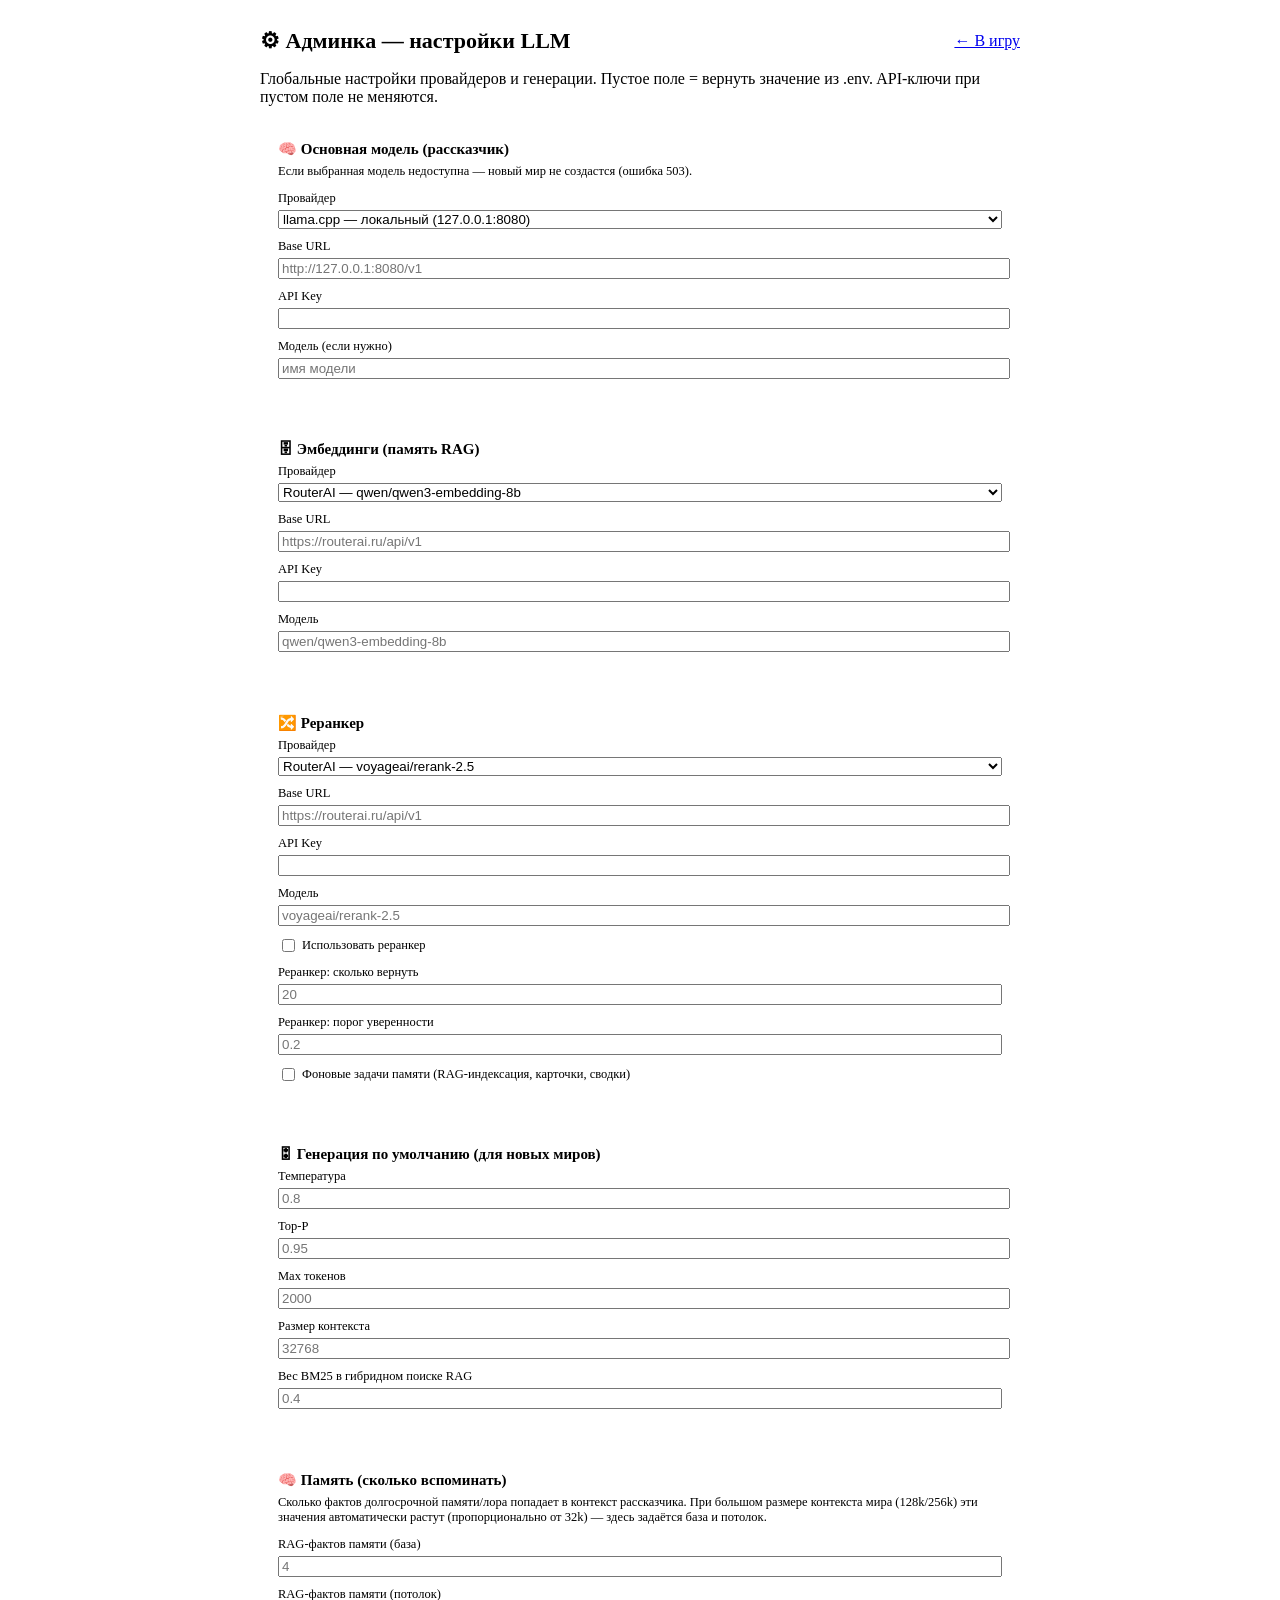
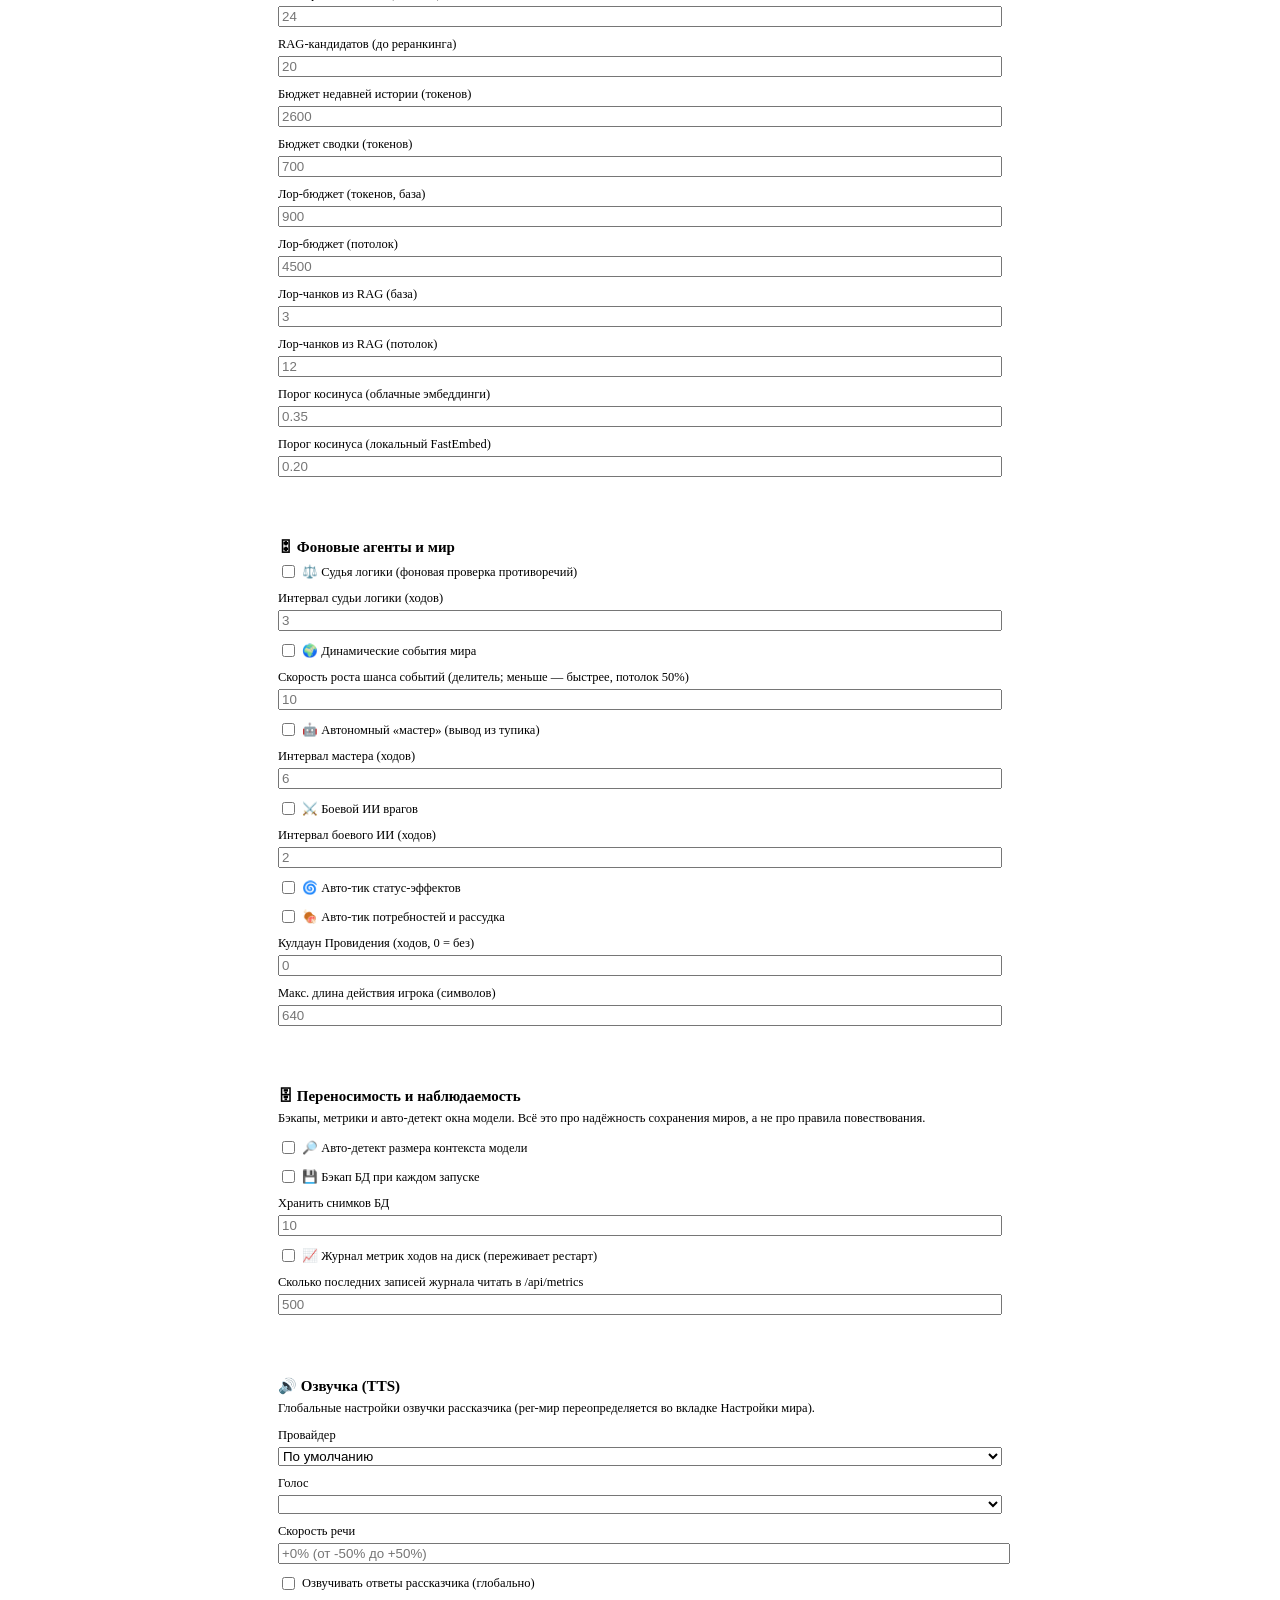
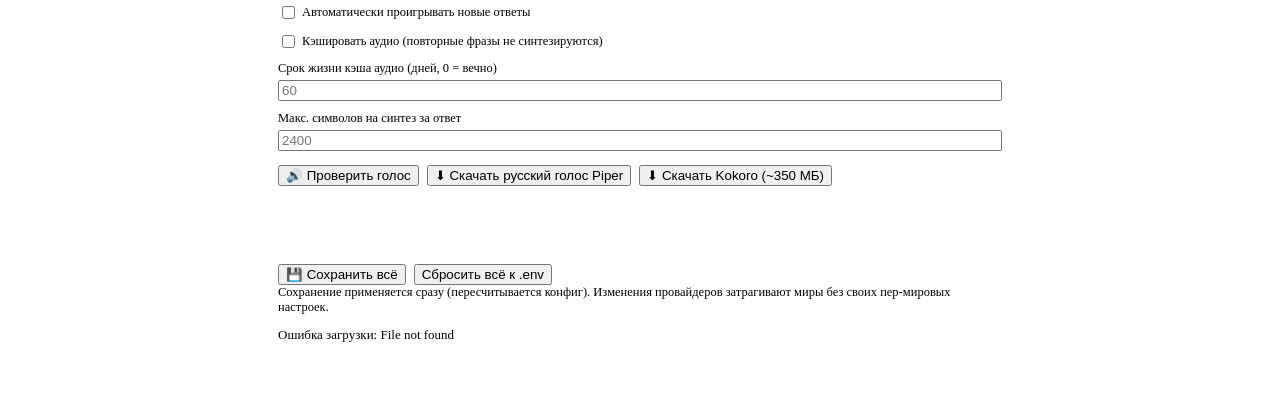
==== frontend/admin.html @ 6133993b "chore: подключить git, закрыть реальные проблемы из анализа (сессия 33) Первый коммит проекта в прив" ====
<!DOCTYPE html>
<html lang="ru">
<head>
<meta charset="UTF-8">
<meta name="viewport" content="width=device-width, initial-scale=1.0">
<title>Админка — Text Game RPG</title>
<link rel="stylesheet" href="/static/style.css">
<style>
  .admin-wrap { max-width: 760px; margin: 0 auto; padding: 20px 24px 40px; }
  .admin-hero { display: flex; justify-content: space-between; align-items: center; margin-bottom: 8px; }
  .admin-hero h1 { font-size: 22px; margin: 0; }
  .admin-panel { background: var(--bg2); border: 1px solid var(--line); border-radius: 14px; padding: 18px; margin-top: 16px; }
  .admin-panel h2 { margin: 0 0 6px; font-size: 15px; }
  .admin-panel > p { margin: 0 0 12px; font-size: 12.5px; }
  .admin-panel label { display: flex; flex-direction: column; gap: 4px; font-size: 12.5px; color: var(--muted); margin-bottom: 10px; }
  .admin-panel label.check { flex-direction: row; align-items: center; color: var(--text); }
  .admin-panel input[type="text"], .admin-panel input[type="password"], .admin-panel select { width: 100%; }
  .badge { font-size: 11px; color: var(--accent2); border: 1px solid currentColor; border-radius: 5px; padding: 1px 6px; margin-left: 6px; }
  .note { color: var(--muted); font-size: 12px; margin: 8px 0 0; }
  .btn-bar { display: flex; gap: 8px; margin-top: 14px; flex-wrap: wrap; }
  #save-state { min-height: 18px; font-size: 13px; margin-top: 6px; }
</style>
</head>
<body>
<div class="admin-wrap">
  <div class="admin-hero">
    <h1>⚙ Админка — настройки LLM</h1>
    <a href="/" class="btn small">← В игру</a>
  </div>
  <p class="muted">Глобальные настройки провайдеров и генерации. Пустое поле = вернуть значение из .env.
     API-ключи при пустом поле не меняются.</p>

  <div class="admin-panel">
    <h2>🧠 Основная модель (рассказчик)</h2>
    <p class="muted">Если выбранная модель недоступна — новый мир не создастся (ошибка 503).</p>
    <label>Провайдер
      <select id="a-main-provider">
        <option value="llamacpp">llama.cpp — локальный (127.0.0.1:8080)</option>
        <option value="ollama">Ollama — локальный</option>
        <option value="openai_compat">OpenAI-совместимый API (RouterAI и др.)</option>
      </select>
    </label>
    <label>Base URL <input type="text" id="a-main-base-url" placeholder="http://127.0.0.1:8080/v1"></label>
    <label>API Key <input type="password" id="a-main-api-key" placeholder=""></label>
    <label>Модель (если нужно) <input type="text" id="a-main-model" placeholder="имя модели"></label>
  </div>

  <div class="admin-panel">
    <h2>🗄 Эмбеддинги (память RAG)</h2>
    <label>Провайдер
      <select id="a-embedding-provider">
        <option value="routerai">RouterAI — qwen/qwen3-embedding-8b</option>
        <option value="openai_compat">OpenAI-совместимый API</option>
        <option value="local">Локальный FastEmbed — оффлайн (ru+en, 384-dim)</option>
        <option value="none">Выключено</option>
      </select>
    </label>
    <label>Base URL <input type="text" id="a-embedding-base-url" placeholder="https://routerai.ru/api/v1"></label>
    <label>API Key <input type="password" id="a-embedding-api-key" placeholder=""></label>
    <label>Модель <input type="text" id="a-embedding-model" placeholder="qwen/qwen3-embedding-8b"></label>
  </div>

  <div class="admin-panel">
    <h2>🔀 Реранкер</h2>
    <label>Провайдер
      <select id="a-rerank-provider">
        <option value="routerai">RouterAI — voyageai/rerank-2.5</option>
        <option value="openai_compat">OpenAI-совместимый /rerank</option>
        <option value="none">Выключено</option>
      </select>
    </label>
    <label>Base URL <input type="text" id="a-rerank-base-url" placeholder="https://routerai.ru/api/v1"></label>
    <label>API Key <input type="password" id="a-rerank-api-key" placeholder=""></label>
    <label>Модель <input type="text" id="a-rerank-model" placeholder="voyageai/rerank-2.5"></label>
    <label class="check"><input type="checkbox" id="a-rerank-enabled"> Использовать реранкер</label>
    <label title="Сколько кандидатов возвращает реранкер (top_n).">
      Реранкер: сколько вернуть <input type="number" min="1" max="50" id="a-rerank-top-n" placeholder="20">
    </label>
    <label title="Порог уверенности реранкера (ниже = строже).">
      Реранкер: порог уверенности <input type="number" min="0" max="1" step="0.01" id="a-rerank-threshold" placeholder="0.2">
    </label>
    <label class="check"><input type="checkbox" id="a-bgtasks-enabled"> Фоновые задачи памяти (RAG-индексация, карточки, сводки)</label>
  </div>

  <div class="admin-panel">
    <h2>🎛 Генерация по умолчанию (для новых миров)</h2>
    <label>Температура <input type="text" id="a-default-temp" placeholder="0.8"></label>
    <label>Top-P <input type="text" id="a-default-top-p" placeholder="0.95"></label>
    <label>Max токенов <input type="text" id="a-max-tokens" placeholder="2000"></label>
    <label>Размер контекста <input type="text" id="a-context-tokens" placeholder="32768"></label>
    <label title="Вес BM25 в гибридном поиске памяти (0 = только косинус Chroma, 1 = только BM25).">
      Вес BM25 в гибридном поиске RAG <input type="number" min="0" max="1" step="0.05" id="a-hybrid-weight" placeholder="0.4">
    </label>
  </div>

  <div class="admin-panel">
    <h2>🧠 Память (сколько вспоминать)</h2>
    <p class="muted">Сколько фактов долгосрочной памяти/лора попадает в контекст рассказчика. При большом
      размере контекста мира (128k/256k) эти значения автоматически растут (пропорционально от 32k) —
      здесь задаётся база и потолок.</p>
    <label title="Сколько RAG-фактов памяти вспоминать за ход (при контексте 32k). При 256k автоматически до потолка.">
      RAG-фактов памяти (база) <input type="number" min="1" max="64" id="a-rag-k" placeholder="4">
    </label>
    <label title="Потолок RAG-фактов при максимальном контексте мира.">
      RAG-фактов памяти (потолок) <input type="number" min="1" max="64" id="a-rag-k-max" placeholder="24">
    </label>
    <label title="Сколько кандидатов из Chroma берём до реранкинга.">
      RAG-кандидатов (до реранкинга) <input type="number" min="4" max="200" id="a-rag-candidates" placeholder="20">
    </label>
    <label title="Запасной бюджет недавней истории (когда у мира не задан свой контекст).">
      Бюджет недавней истории (токенов) <input type="number" min="400" max="100000" id="a-recent-budget" placeholder="2600">
    </label>
    <label title="Максимальный размер сводки старой истории (токенов).">
      Бюджет сводки (токенов) <input type="number" min="200" max="10000" id="a-summary-budget" placeholder="700">
    </label>
    <label title="Сколько токенов лора попадает в промпт (при контексте 32k).">
      Лор-бюджет (токенов, база) <input type="number" min="200" max="20000" id="a-lore-budget" placeholder="900">
    </label>
    <label title="Потолок лор-бюджета при максимальном контексте.">
      Лор-бюджет (потолок) <input type="number" min="200" max="40000" id="a-lore-budget-max" placeholder="4500">
    </label>
    <label title="Сколько чанков лора из RAG-поиска (при контексте 32k).">
      Лор-чанков из RAG (база) <input type="number" min="1" max="30" id="a-lore-k" placeholder="3">
    </label>
    <label title="Потолок лор-чанков при максимальном контексте.">
      Лор-чанков из RAG (потолок) <input type="number" min="1" max="40" id="a-lore-k-max" placeholder="12">
    </label>
    <label title="Порог косинусной близости для облачных эмбеддингов (выше = строже отбор).">
      Порог косинуса (облачные эмбеддинги) <input type="number" min="0" max="1" step="0.01" id="a-cosine" placeholder="0.35">
    </label>
    <label title="Порог косинуса для локального FastEmbed (ниже, т.к. близости разрежённые).">
      Порог косинуса (локальный FastEmbed) <input type="number" min="0" max="1" step="0.01" id="a-cosine-local" placeholder="0.20">
    </label>
  </div>

  <div class="admin-panel">
    <h2>🎛 Фоновые агенты и мир</h2>
    <label class="check"><input type="checkbox" id="a-judge-enabled"> ⚖️ Судья логики (фоновая проверка противоречий)</label>
    <label>Интервал судьи логики (ходов) <input type="number" min="1" max="100" id="a-judge-interval" placeholder="3"></label>
    <label class="check"><input type="checkbox" id="a-events-enabled"> 🌍 Динамические события мира</label>
    <label title="Делитель в формуле шанса события: p = (ходов с прошлого события) / N, потолок 50%. Меньше N = шанс растёт быстрее; событие никогда не гарантировано (не «раз в N ходов»).">
      Скорость роста шанса событий (делитель; меньше — быстрее, потолок 50%) <input type="number" min="1" max="100" id="a-event-every" placeholder="10">
    </label>
    <label class="check"><input type="checkbox" id="a-master-enabled"> 🤖 Автономный «мастер» (вывод из тупика)</label>
    <label>Интервал мастера (ходов) <input type="number" min="1" max="100" id="a-master-interval" placeholder="6"></label>
    <label class="check"><input type="checkbox" id="a-enemy-ai-enabled"> ⚔️ Боевой ИИ врагов</label>
    <label>Интервал боевого ИИ (ходов) <input type="number" min="1" max="100" id="a-enemy-ai-interval" placeholder="2"></label>
    <label class="check"><input type="checkbox" id="a-tick-enabled"> 🌀 Авто-тик статус-эффектов</label>
    <label class="check"><input type="checkbox" id="a-tick-needs-enabled"> 🍖 Авто-тик потребностей и рассудка</label>
    <label>Кулдаун Провидения (ходов, 0 = без) <input type="number" min="0" max="100" id="a-divine-cd" placeholder="0"></label>
    <label>Макс. длина действия игрока (символов) <input type="number" min="50" max="10000" id="a-max-action" placeholder="640"></label>
  </div>

  <div class="admin-panel">
    <h2>🗄 Переносимость и наблюдаемость</h2>
    <p class="muted">Бэкапы, метрики и авто-детект окна модели. Всё это про надёжность сохранения
      миров, а не про правила повествования.</p>
    <label class="check" title="Запрашивать у модели её реальный лимит контекста (llama.cpp /props,
      Ollama /api/show, OpenAI-совместимые /models) и не давать миру заявить окно больше — иначе
      ответы молча обрезаются. Если лимит определить не удалось — ничего не меняется.">
      <input type="checkbox" id="a-detect-ctx"> 🔎 Авто-детект размера контекста модели</label>
    <label class="check" title="При старте сервера делать согласованный снимок data/game.db в data/backups/
      (SQLite Backup API). game.db не лежит в git — это единственная страховка от потери прохождения.">
      <input type="checkbox" id="a-backup-start"> 💾 Бэкап БД при каждом запуске</label>
    <label>Хранить снимков БД <input type="number" min="1" max="200" id="a-backup-keep" placeholder="10"></label>
    <label class="check" title="Каждый ход дописывается в data/metrics.jsonl — иначе статистика времени
      генерации, токенов и качества ответов обнуляется при перезапуске сервера.">
      <input type="checkbox" id="a-metrics-persist"> 📈 Журнал метрик ходов на диск (переживает рестарт)</label>
    <label>Сколько последних записей журнала читать в /api/metrics
      <input type="number" min="50" max="100000" id="a-metrics-tail" placeholder="500"></label>
  </div>

  <div class="admin-panel">
    <h2>🔊 Озвучка (TTS)</h2>
    <p class="muted">Глобальные настройки озвучки рассказчика (per-мир переопределяется во вкладке Настройки мира).</p>
    <label>Провайдер
      <select id="a-tts-provider">
        <option value="">По умолчанию</option>
        <option value="piper">Piper — локальный (русские голоса, роботизированный)</option>
        <option value="kokoro">Kokoro-82M — локальный (без русского)</option>
        <option value="edge">⭐ Edge — облачный Microsoft TTS (лучшие русские голоса, рекомендован)</option>
        <option value="none">Выключено</option>
      </select>
    </label>
    <label id="a-tts-voice-row">Голос
      <select id="a-tts-voice"></select>
      <input id="a-tts-voice-custom" style="display:none" list="a-tts-voice-list" placeholder="впиши свой голос, напр. ru_RU-irina-medium">
      <datalist id="a-tts-voice-list"></datalist>
    </label>
    <label id="a-tts-rate-row">Скорость речи <input type="text" id="a-tts-rate" placeholder="+0% (от -50% до +50%)"></label>
    <label class="check"><input type="checkbox" id="a-tts-enabled"> Озвучивать ответы рассказчика (глобально)</label>
    <label class="check"><input type="checkbox" id="a-tts-auto-play"> Автоматически проигрывать новые ответы</label>
    <label class="check"><input type="checkbox" id="a-tts-cache"> Кэшировать аудио (повторные фразы не синтезируются)</label>
    <label>Срок жизни кэша аудио (дней, 0 = вечно) <input type="number" min="0" max="3650" id="a-tts-cache-ttl" placeholder="60"></label>
    <label>Макс. символов на синтез за ответ <input type="number" min="200" max="10000" id="a-tts-max-chars" placeholder="2400"></label>
    <div class="btn-bar">
      <button id="a-tts-test" class="btn">🔊 Проверить голос</button>
      <button id="a-tts-dl-piper" class="btn">⬇ Скачать русский голос Piper</button>
      <button id="a-tts-dl-kokoro" class="btn">⬇ Скачать Kokoro (~350 МБ)</button>
    </div>
    <p class="note" id="a-tts-state"></p>
  </div>

  <div class="admin-panel">
    <div class="btn-bar">
      <button id="a-save" class="btn primary">💾 Сохранить всё</button>
      <button id="a-reset" class="btn danger">Сбросить всё к .env</button>
    </div>
    <p class="note">Сохранение применяется сразу (пересчитывается конфиг). Изменения провайдеров затрагивают
      миры без своих пер-мировых настроек.</p>
    <div id="save-state"></div>
  </div>
</div>

<script>
"use strict";
const $ = (id) => document.getElementById(id);
// Null-безопасные чтения: если элемент отсутствует — пустая строка / false, без падения
const $val = (id) => { const el = $(id); return (el && el.value != null) ? el.value : ""; };
const $checked = (id) => { const el = $(id); return !!(el && el.checked); };
const API = (path, opts = {}) =>
  fetch(path, { headers: { "Content-Type": "application/json" }, ...opts })
    .then(async (r) => {
      const data = await r.json().catch(() => null);
      if (!r.ok) throw new Error((data && (data.detail || data.error)) || r.statusText);
      return data;
    });

const MAIN_DEFAULTS = {
  llamacpp: "http://127.0.0.1:8080/v1",
  ollama: "http://127.0.0.1:11434/v1",
  openai_compat: "https://routerai.ru/api/v1",
};
const EMB_DEFAULTS = { routerai: "https://routerai.ru/api/v1", openai_compat: "" };
const RERANK_DEFAULTS = { routerai: "https://routerai.ru/api/v1", openai_compat: "" };
const KEYMASK = "••••••••";

function setProviderPlaceholder(kind, provider) {
  const map = { main: MAIN_DEFAULTS, embedding: EMB_DEFAULTS, rerank: RERANK_DEFAULTS }[kind];
  const url = $(`a-${kind}-base-url`);
  const sel = $(`a-${kind}-provider`);
  if (map && provider in map && url) {
    const dflt = map[provider] || "";
    url.value = "";
    url.placeholder = dflt || "https://.../v1";
  }
  if (sel && !sel.dataset.placeholderBound) {
    sel.dataset.placeholderBound = "1";
    sel.addEventListener("change", () => setProviderPlaceholder(kind, sel.value));
  }
}

// ── Голоса TTS в админке (как в настройках мира: select + «свой голос») ──
let _ttsStatus = null;
function aTtsProvider() { return $val("a-tts-provider").trim() || ""; }
function aTtsVoiceOptions(provider) {
  const st = _ttsStatus || {};
  const voices = (st.voices || {})[provider || "edge"] || [];
  const labels = (st.voice_labels || {})[provider] || {};
  return voices.map((v) => ({ v, label: labels[v] || v }));
}
function aTtsSelectedVoice() {
  const sel = $("a-tts-voice");
  if (sel && sel.value === "!custom") return $val("a-tts-voice-custom").trim();
  return $val("a-tts-voice").trim() || "";
}
function fillAdminVoiceOptions(provider, saved) {
  const sel = $("a-tts-voice");
  const custom = $("a-tts-voice-custom");
  if (!sel) return;
  const opts = aTtsVoiceOptions(provider);
  sel.innerHTML = `<option value="">По умолчанию (голос провайдера)</option>` +
    opts.map((o) => `<option value="${esc(o.v)}">${esc(o.label)}</option>`).join("") +
    `<option value="!custom">✍️ Свой голос…</option>`;
  const showCustom = saved && saved !== "" && !opts.some((o) => o.v === saved);
  if (showCustom) {
    sel.value = "!custom";
    if (custom) { custom.value = saved; custom.style.display = ""; }
  } else {
    sel.value = saved || "";
    if (custom) custom.style.display = "none";
  }
  const dl = $("a-tts-voice-list");
  if (dl) dl.innerHTML = opts.map((o) => `<option value="${esc(o.v)}">`).join("");
}
function updateAdminTtsButtons() {
  const st = _ttsStatus || {};
  const provider = aTtsProvider() || "edge";
  // «Выключено» — голос/скорость не нужны
  const none = provider === "none";
  const vr = $("a-tts-voice-row"), rr = $("a-tts-rate-row");
  if (vr) vr.style.display = none ? "none" : "";
  if (rr) rr.style.display = none ? "none" : "";
  const piperBtn = $("a-tts-dl-piper");
  const kokoroBtn = $("a-tts-dl-kokoro");
  if (piperBtn) {
    const downloaded = (st.voices || {}).piper || [];
    const voice = aTtsSelectedVoice();
    piperBtn.style.display = provider === "piper" && !(voice && downloaded.includes(voice)) ? "" : "none";
  }
  if (kokoroBtn) kokoroBtn.style.display = provider === "kokoro" && !st.kokoro_ready ? "" : "none";
}

async function load() {
  const d = await API("/api/admin/settings");
  const stored = d.stored || {};
  const eff = d.effective || {};
  const prov = eff.providers || {};

  ["main", "embedding", "rerank"].forEach((kind) => {
    const p = prov[kind] || {};
    const seld = $(`a-${kind}-provider`); if (seld) seld.value = p.id || "";
    const url = $(`a-${kind}-base-url`);
    if (url) { url.value = stored[`${kind.toUpperCase()}_BASE_URL`] || ""; url.placeholder = p.base_url || "https://.../v1"; }
    const model = $(`a-${kind}-model`);
    if (model) { model.value = stored[`${kind.toUpperCase()}_MODEL`] || ""; model.placeholder = p.model || "имя модели"; }
    const key = $(`a-${kind}-api-key`);
    if (key) {
      key.value = "";
      key.placeholder = stored[`${kind.toUpperCase()}_API_KEY`] ? `не менять (ключ: ${KEYMASK})` : p.api_key ? `ключ задан (${KEYMASK})` : "sk-... (пусто = не менять)";
    }
    setProviderPlaceholder(kind, p.id);
  });
  const rerEn = $("a-rerank-enabled");
  if (rerEn) rerEn.checked = !!eff.rerank_enabled && (prov.rerank || {}).id !== "none";
  const bg = $("a-bgtasks-enabled");
  if (bg) bg.checked = stored.BACKGROUND_TASKS_ENABLED !== undefined ? stored.BACKGROUND_TASKS_ENABLED === "true" : !!eff.background_tasks_enabled;

  // Память
  const mem = eff.memory || {};
  const setMem = (id, key, fallback) => {
    const el = $(id);
    if (!el) return;
    el.value = stored[key] !== undefined ? stored[key] : (fallback ?? "");
    el.placeholder = "" + (fallback ?? "");
  };
  setMem("a-rag-k", "RAG_MEMORY_K", mem.rag_memory_k);
  setMem("a-rag-k-max", "RAG_MEMORY_MAX", mem.rag_memory_max);
  setMem("a-rag-candidates", "RAG_CANDIDATES", mem.rag_candidates);
  setMem("a-recent-budget", "RECENT_TOKEN_BUDGET", mem.recent_token_budget);
  setMem("a-summary-budget", "SUMMARY_TOKEN_BUDGET", mem.summary_token_budget);
  setMem("a-lore-budget", "LORE_TOKEN_BUDGET", mem.lore_token_budget);
  setMem("a-lore-budget-max", "LORE_TOKEN_BUDGET_MAX", mem.lore_token_budget_max);
  setMem("a-lore-k", "LORE_RAG_K", mem.lore_rag_k);
  setMem("a-lore-k-max", "LORE_RAG_K_MAX", mem.lore_rag_k_max);
  setMem("a-cosine", "COSINE_THRESHOLD", mem.cosine_threshold);
  setMem("a-cosine-local", "COSINE_THRESHOLD_LOCAL", mem.cosine_threshold_local);

  // Фоновые агенты и мир
  const ag = eff.agents || {};
  const setAg = (id, key, fallback) => {
    const el = $(id);
    if (!el) return;
    el.value = stored[key] !== undefined ? stored[key] : (fallback ?? "");
    el.placeholder = "" + (fallback ?? "");
  };
  const setAgCheck = (id, key, fb) => {
    const el = $(id);
    if (!el) return;
    el.checked = stored[key] !== undefined ? stored[key] === "true" : !!fb;
  };
  setAgCheck("a-judge-enabled", "LOGIC_JUDGE_ENABLED", ag.logic_judge_enabled);
  setAg("a-judge-interval", "LOGIC_JUDGE_INTERVAL", ag.logic_judge_interval);
  setAgCheck("a-events-enabled", "DYNAMIC_EVENTS_ENABLED", ag.dynamic_events_enabled);
  setAg("a-event-every", "EVENT_EVERY_TURNS", ag.event_every_turns);
  setAgCheck("a-master-enabled", "AUTONOMOUS_MASTER_ENABLED", ag.autonomous_master_enabled);
  setAg("a-master-interval", "AUTONOMOUS_MASTER_INTERVAL", ag.autonomous_master_interval);
  setAgCheck("a-enemy-ai-enabled", "ENEMY_AI_ENABLED", ag.enemy_ai_enabled);
  setAg("a-enemy-ai-interval", "ENEMY_AI_INTERVAL", ag.enemy_ai_interval);
  setAgCheck("a-tick-enabled", "TICK_EFFECTS_ENABLED", ag.tick_effects_enabled);
  setAgCheck("a-tick-needs-enabled", "TICK_NEEDS_ENABLED", ag.tick_needs_enabled);
  setAg("a-divine-cd", "DIVINE_COOLDOWN_TURNS", ag.divine_cooldown_turns);
  setAg("a-max-action", "MAX_ACTION_CHARS", ag.max_action_chars);
  // Переносимость и наблюдаемость (сессия 33)
  const pz = eff.persist || {};
  setAgCheck("a-detect-ctx", "DETECT_MODEL_CONTEXT", pz.detect_model_context);
  setAgCheck("a-backup-start", "BACKUP_DB_ON_START", pz.backup_db_on_start);
  setAg("a-backup-keep", "BACKUP_KEEP", pz.backup_keep);
  setAgCheck("a-metrics-persist", "METRICS_PERSIST", pz.metrics_persist);
  setAg("a-metrics-tail", "METRICS_TAIL", pz.metrics_tail);
  const rtop = $("a-rerank-top-n"); if (rtop) { rtop.value = stored.RERANK_TOP_N !== undefined ? stored.RERANK_TOP_N : (eff.rerank_top_n ?? ""); rtop.placeholder = "" + (eff.rerank_top_n ?? ""); }
  const rthr = $("a-rerank-threshold"); if (rthr) { rthr.value = stored.RERANK_THRESHOLD !== undefined ? stored.RERANK_THRESHOLD : (eff.rerank_threshold ?? ""); rthr.placeholder = "" + (eff.rerank_threshold ?? ""); }

  // TTS (озвучка)
  const ttsEff = eff.tts || {};
  const ttsProvider = $("a-tts-provider");
  if (ttsProvider) {
    ttsProvider.value = stored.TTS_PROVIDER !== undefined ? stored.TTS_PROVIDER : "";
    ttsProvider.placeholder = ttsEff.provider || "edge";
  }
  _ttsStatus = await API("/api/tts/status").catch(() => null);
  fillAdminVoiceOptions(aTtsProvider() || ttsEff.provider || "edge", stored.TTS_VOICE !== undefined ? stored.TTS_VOICE : "");
  const ttsRate = $("a-tts-rate");
  if (ttsRate) { ttsRate.value = stored.TTS_RATE !== undefined ? stored.TTS_RATE : ""; ttsRate.placeholder = ttsEff.rate || "+0%"; }
  const ttsEn = $("a-tts-enabled");
  if (ttsEn) ttsEn.checked = stored.TTS_ENABLED !== undefined ? stored.TTS_ENABLED === "true" : !!ttsEff.enabled;
  const ttsAp = $("a-tts-auto-play");
  if (ttsAp) ttsAp.checked = stored.TTS_AUTO_PLAY !== undefined ? stored.TTS_AUTO_PLAY === "true" : !!ttsEff.auto_play;
  const ttsCache = $("a-tts-cache");
  if (ttsCache) ttsCache.checked = stored.TTS_CACHE_ENABLED !== undefined ? stored.TTS_CACHE_ENABLED === "true" : !!ttsEff.cache_enabled;
  const ttl = $("a-tts-cache-ttl");
  if (ttl) { ttl.value = stored.TTS_CACHE_TTL_DAYS !== undefined ? stored.TTS_CACHE_TTL_DAYS : (ttsEff.cache_ttl_days ?? ""); ttl.placeholder = "" + (ttsEff.cache_ttl_days ?? ""); }
  const tmc = $("a-tts-max-chars");
  if (tmc) { tmc.value = stored.TTS_MAX_CHARS !== undefined ? stored.TTS_MAX_CHARS : (ttsEff.max_chars ?? ""); tmc.placeholder = "" + (ttsEff.max_chars ?? ""); }
  updateAdminTtsButtons();

  const def = eff.defaults || {};
  ["temp", "top-p", "tokens", "context-tokens"].forEach((f) => {
    const el = $(`a-default-${f}`);
    if (el) el.value = "";
  });
  const setField = (id, storedKey, fallback) => {
    const el = $(id);
    if (!el) return;
    el.value = stored[storedKey] !== undefined ? stored[storedKey] : (fallback ?? "");
    el.placeholder = "" + (fallback ?? "");
  };
  setField("a-default-temp", "DEFAULT_TEMP", def.temperature);
  setField("a-default-top-p", "DEFAULT_TOP_P", def.top_p);
  setField("a-max-tokens", "MAX_TOKENS", def.max_tokens);
  setField("a-context-tokens", "CONTEXT_TOKENS", def.context_tokens);
  setField("a-hybrid-weight", "HYBRID_WEIGHT_BM25", eff.hybrid_weight_bm25);
}

function collect() {
  const payload = {};
  ["main", "embedding", "rerank"].forEach((kind) => {
    const U = kind.toUpperCase();
    payload[`${kind}_provider`] = $val(`a-${kind}-provider`);
    const url = $val(`a-${kind}-base-url`).trim();
    const key = $val(`a-${kind}-api-key`).trim();
    const model = $val(`a-${kind}-model`).trim();
    if (url) payload[`${kind}_base_url`] = url;
    if (key && key !== KEYMASK) payload[`${kind}_api_key`] = key;
    if (model) payload[`${kind}_model`] = model;
  });
  payload.rerank_enabled = $checked("a-rerank-enabled");
  const rtop = $val("a-rerank-top-n").trim();
  if (rtop !== "") payload.rerank_top_n = rtop;
  const rthr = $val("a-rerank-threshold").trim();
  if (rthr !== "") payload.rerank_threshold = rthr;
  payload.background_tasks_enabled = $checked("a-bgtasks-enabled");
  const hw = $val("a-hybrid-weight").trim();
  if (hw !== "") payload.hybrid_weight_bm25 = hw;
  // ⚠ баг: JS строил id через `a-${f}` с подчёркиванием (a-context_tokens), а в HTML id через дефис
  // (a-context-tokens) → $val возвращал "" → поля генерации/памяти МОЛЧА не сохранялись.
  // Чиним: явное соответствие f (ключ payload) → id элемента (дефисный).
  const GEN_FIELD_ID = {
    default_temp: "a-default-temp", default_top_p: "a-default-top-p",
    max_tokens: "a-max-tokens", context_tokens: "a-context-tokens",
  };
  Object.entries(GEN_FIELD_ID).forEach(([f, id]) => {
    const v = $val(id).trim();
    if (v !== "") payload[f] = v;
  });
  // Память (f → id элемента; в HTML — дефисные id)
  const MEM_FIELD_ID = {
    rag_memory_k: "a-rag-k", rag_memory_max: "a-rag-k-max", rag_candidates: "a-rag-candidates",
    recent_token_budget: "a-recent-budget", summary_token_budget: "a-summary-budget",
    lore_token_budget: "a-lore-budget", lore_token_budget_max: "a-lore-budget-max",
    lore_rag_k: "a-lore-k", lore_rag_k_max: "a-lore-k-max",
    cosine_threshold: "a-cosine", cosine_threshold_local: "a-cosine-local",
  };
  Object.entries(MEM_FIELD_ID).forEach(([f, id]) => {
    const v = $val(id).trim();
    if (v !== "") payload[f] = v;
  });
  // Фоновые агенты и мир
  payload.logic_judge_enabled = $checked("a-judge-enabled");
  const ji = $val("a-judge-interval").trim(); if (ji !== "") payload.logic_judge_interval = ji;
  payload.dynamic_events_enabled = $checked("a-events-enabled");
  const ee = $val("a-event-every").trim(); if (ee !== "") payload.event_every_turns = ee;
  payload.autonomous_master_enabled = $checked("a-master-enabled");
  const mi = $val("a-master-interval").trim(); if (mi !== "") payload.autonomous_master_interval = mi;
  payload.enemy_ai_enabled = $checked("a-enemy-ai-enabled");
  const ei = $val("a-enemy-ai-interval").trim(); if (ei !== "") payload.enemy_ai_interval = ei;
  payload.tick_effects_enabled = $checked("a-tick-enabled");
  payload.tick_needs_enabled = $checked("a-tick-needs-enabled");
  const dc = $val("a-divine-cd").trim(); if (dc !== "") payload.divine_cooldown_turns = dc;
  const ma = $val("a-max-action").trim(); if (ma !== "") payload.max_action_chars = ma;
  // Переносимость и наблюдаемость
  payload.detect_model_context = $checked("a-detect-ctx");
  payload.backup_db_on_start = $checked("a-backup-start");
  const bk = $val("a-backup-keep").trim(); if (bk !== "") payload.backup_keep = bk;
  payload.metrics_persist = $checked("a-metrics-persist");
  const mt = $val("a-metrics-tail").trim(); if (mt !== "") payload.metrics_tail = mt;
  // TTS
  payload.tts_provider = aTtsProvider();
  const tv = aTtsSelectedVoice();
  if (tv) payload.tts_voice = tv;
  const tr = $val("a-tts-rate").trim();
  if (tr) payload.tts_rate = tr;
  payload.tts_enabled = $checked("a-tts-enabled");
  payload.tts_auto_play = $checked("a-tts-auto-play");
  payload.tts_cache_enabled = $checked("a-tts-cache");
  const ttl = $val("a-tts-cache-ttl").trim(); if (ttl !== "") payload.tts_cache_ttl_days = ttl;
  const tmc = $val("a-tts-max-chars").trim(); if (tmc !== "") payload.tts_max_chars = tmc;
  return payload;
}

async function save() {
  const b = $("a-save");
  if (b) b.disabled = true;
  const st = $("save-state");
  if (st) st.textContent = "Сохраняю…";
  try {
    const res = await API("/api/admin/settings", { method: "POST", body: JSON.stringify(collect()) });
    if (st) st.textContent = "✅ Сохранено. Применено: " +
      (res.effective.providers.main.name || "") + " · temp " + res.effective.defaults.temperature +
      " · контекст " + res.effective.defaults.context_tokens;
  } catch (e) {
    if (st) st.textContent = "❌ " + e.message;
  }
  if (b) b.disabled = false;
  load();
}

$("a-save").onclick = save;
// Все ключи админки, которые умеет отдавать обратно в .env (имена env в верхнем регистре).
const ALL_ADMIN_KEYS = [
  "MAIN_BASE_URL", "MAIN_API_KEY", "MAIN_MODEL",
  "EMBEDDING_BASE_URL", "EMBEDDING_API_KEY", "EMBEDDING_MODEL",
  "RERANK_BASE_URL", "RERANK_API_KEY", "RERANK_MODEL", "RERANK_ENABLED",
  "RERANK_TOP_N", "RERANK_THRESHOLD", "HYBRID_WEIGHT_BM25",
  "DEFAULT_TEMP", "DEFAULT_TOP_P", "MAX_TOKENS", "CONTEXT_TOKENS",
  "RAG_MEMORY_K", "RAG_MEMORY_MAX", "RAG_CANDIDATES", "RECENT_TOKEN_BUDGET",
  "SUMMARY_TOKEN_BUDGET", "LORE_TOKEN_BUDGET", "LORE_TOKEN_BUDGET_MAX",
  "LORE_RAG_K", "LORE_RAG_K_MAX", "COSINE_THRESHOLD", "COSINE_THRESHOLD_LOCAL",
  "BACKGROUND_TASKS_ENABLED",
  "LOGIC_JUDGE_ENABLED", "LOGIC_JUDGE_INTERVAL", "DYNAMIC_EVENTS_ENABLED",
  "EVENT_EVERY_TURNS", "AUTONOMOUS_MASTER_ENABLED", "AUTONOMOUS_MASTER_INTERVAL",
  "ENEMY_AI_ENABLED", "ENEMY_AI_INTERVAL", "TICK_EFFECTS_ENABLED", "TICK_NEEDS_ENABLED",
  "DIVINE_COOLDOWN_TURNS", "MAX_ACTION_CHARS",
  "DETECT_MODEL_CONTEXT", "BACKUP_DB_ON_START", "BACKUP_KEEP",
  "METRICS_PERSIST", "METRICS_TAIL",
  "TTS_ENABLED", "TTS_PROVIDER", "TTS_VOICE", "TTS_RATE", "TTS_AUTO_PLAY",
  "TTS_CACHE_ENABLED", "TTS_CACHE_TTL_DAYS", "TTS_MAX_CHARS",
];

$("a-reset").onclick = async () => {
  if (!confirm("Сбросить ВСЕ админ-настройки к .env? (API-ключи тоже)")) return;
  // ВАЖНО: булев тумблер не умеет «не задано» — раньше сброс писал `false` во все
  // выключатели и «возврат к .env» на самом деле ВЫКЛЮЧАЛ судью, мастера, боевой ИИ,
  // события и озвучку. Теперь удаляем строки через `reset` (приоритет возвращается .env),
  // а выбранный провайдер оставляем как есть.
  const payload = { reset: ALL_ADMIN_KEYS.slice() };
  ["main", "embedding", "rerank"].forEach((k) => { payload[`${k}_provider`] = $val(`a-${k}-provider`); });
  try {
    await API("/api/admin/settings", { method: "POST", body: JSON.stringify(payload) });
    const st = $("save-state"); if (st) st.textContent = "✅ Сброшено к .env";
  } catch (e) { const st = $("save-state"); if (st) st.textContent = "❌ " + e.message; }
  load();
};

// ── TTS-кнопки админки ──
function esc(s) { return String(s ?? "").replace(/&/g, "&amp;").replace(/</g, "&lt;").replace(/>/g, "&gt;").replace(/"/g, "&quot;"); }
const ttsState = $("a-tts-state");
function b64ToBlob(b64, mime) {
  const bin = atob(b64);
  const arr = new Uint8Array(bin.length);
  for (let i = 0; i < bin.length; i++) arr[i] = bin.charCodeAt(i);
  return new Blob([arr], { type: mime });
}
$("a-tts-test").onclick = async () => {
  const b = $("a-tts-test"); b.disabled = true; b.textContent = "Синтез…";
  if (ttsState) ttsState.textContent = "";
  try {
    const payload = { provider: aTtsProvider() || undefined, voice: aTtsSelectedVoice(), rate: $val("a-tts-rate").trim() || undefined };
    const res = await API("/api/tts/test", { method: "POST", body: JSON.stringify(payload) });
    if (!res.ok) throw new Error(res.error || "не удалось");
    const url = URL.createObjectURL(b64ToBlob(res.data, res.mime));
    const a = new Audio(url);
    a.onended = () => URL.revokeObjectURL(url);
    await a.play();
    if (ttsState) ttsState.textContent = "✅ Голос звучит";
  } catch (e) { if (ttsState) ttsState.textContent = "❌ " + e.message; }
  b.disabled = false; b.textContent = "🔊 Проверить голос";
};
$("a-tts-dl-piper").onclick = async () => {
  if (!confirm("Скачать русский голос Piper (ru_RU-ruslan-medium, ~70 МБ)?")) return;
  await dlTts("piper", aTtsSelectedVoice() || "ru_RU-ruslan-medium");
};
$("a-tts-dl-kokoro").onclick = async () => {
  if (!confirm("Скачать Kokoro-82M (~350 МБ)? Без русского — для англ. миров.")) return;
  await dlTts("kokoro", "");
};
async function dlTts(provider, voice) {
  if (ttsState) ttsState.textContent = `Скачивание ${provider}… (интернет, пара минут)`;
  try {
    const res = await API("/api/tts/download", { method: "POST", body: JSON.stringify({ provider, voice }) });
    if (!res.ok) throw new Error(res.error || "ошибка");
    if (ttsState) ttsState.textContent = res.already ? "✅ Уже установлено" : `✅ Готово (${res.size_mb} МБ)`;
    await load();
  } catch (e) { if (ttsState) ttsState.textContent = "❌ " + e.message; }
}

// Смена провайдера/голоса в админке — обновляем select голосов и кнопки скачивания
const aProvSel = $("a-tts-provider");
if (aProvSel) aProvSel.addEventListener("change", () => {
  const provider = aTtsProvider();
  const saved = $val("a-tts-voice") && $("a-tts-voice").value !== "!custom" ? aTtsSelectedVoice() : "";
  const keep = saved && aTtsVoiceOptions(provider || "edge").some((o) => o.v === saved) ? saved : "";
  fillAdminVoiceOptions(provider || "edge", keep);
  updateAdminTtsButtons();
});
const aVoiceSel = $("a-tts-voice");
if (aVoiceSel) aVoiceSel.addEventListener("change", () => {
  const custom = $("a-tts-voice-custom");
  if (custom) custom.style.display = aVoiceSel.value === "!custom" ? "" : "none";
  updateAdminTtsButtons();
});
const aVoiceCustom = $("a-tts-voice-custom");
if (aVoiceCustom) aVoiceCustom.addEventListener("input", updateAdminTtsButtons);

load().catch((e) => { const st = $("save-state"); if (st) st.textContent = "Ошибка загрузки: " + e.message; });
</script>
</body>
</html>
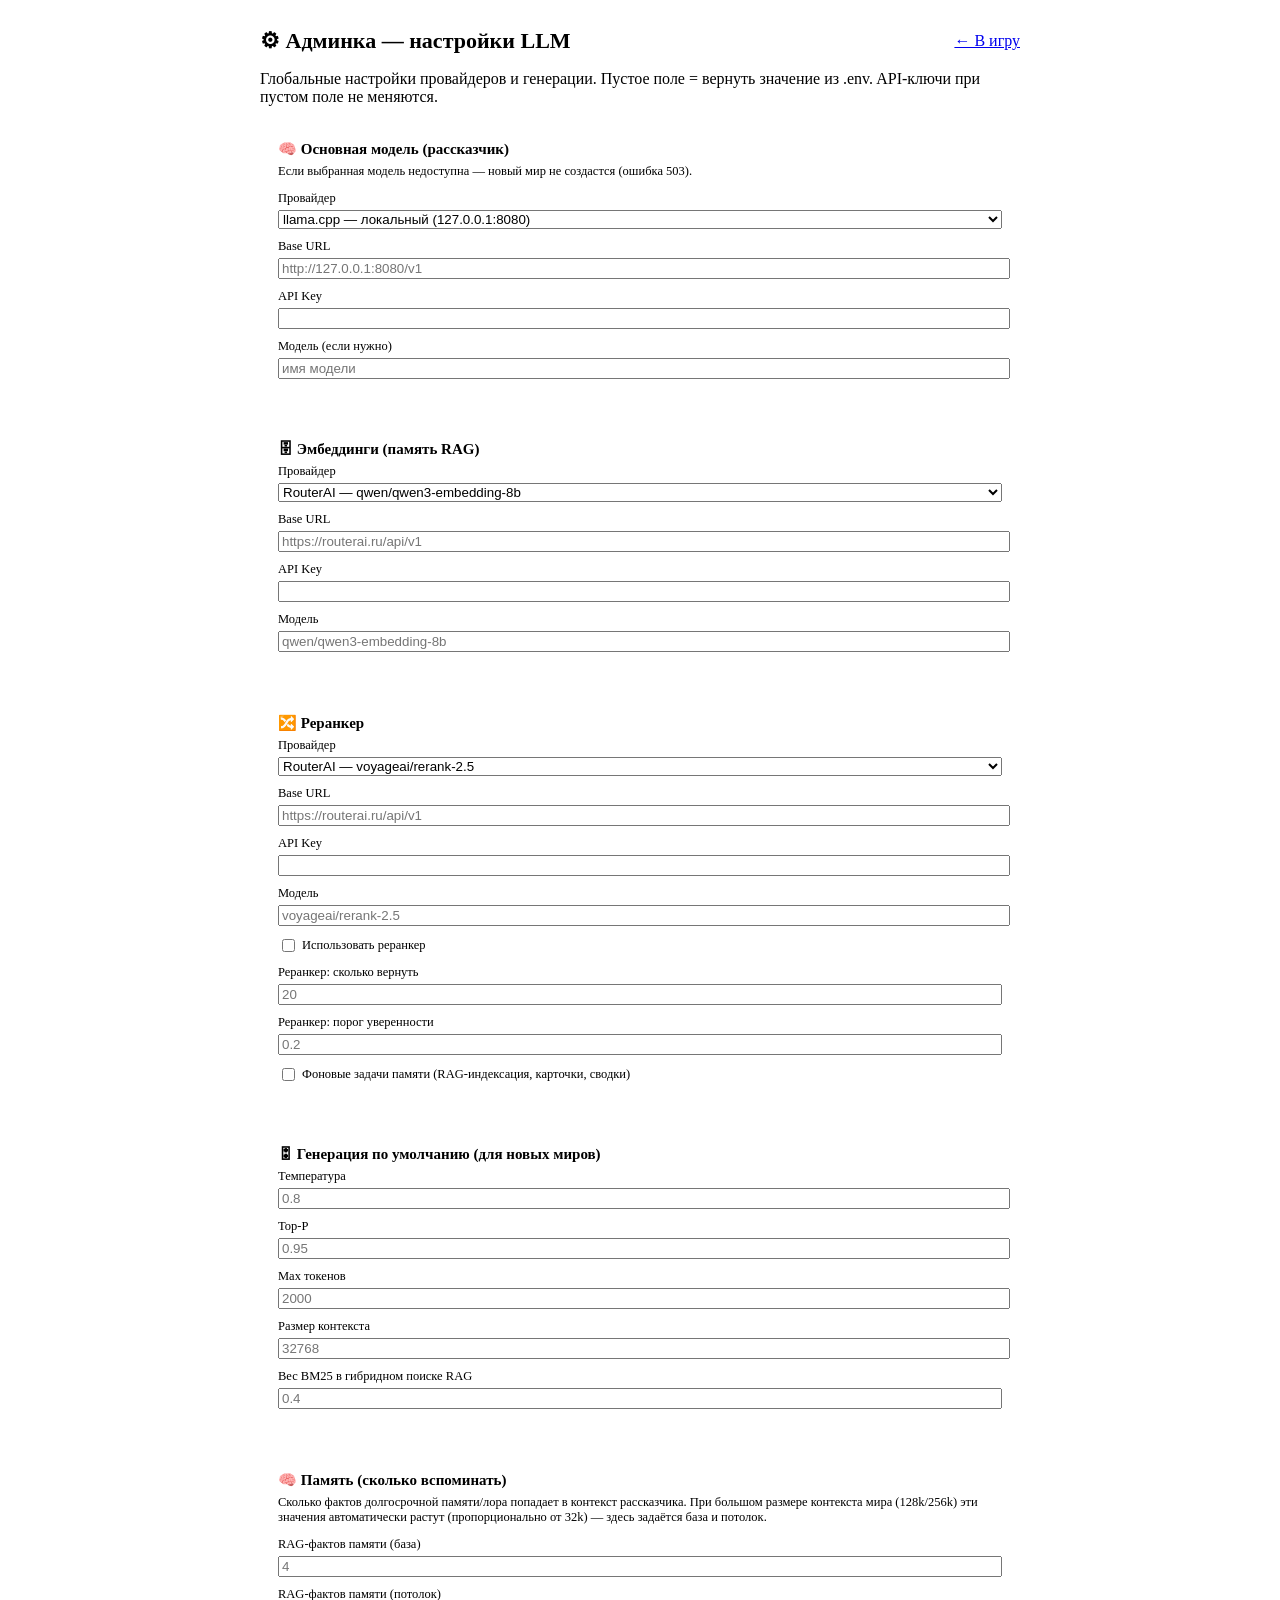
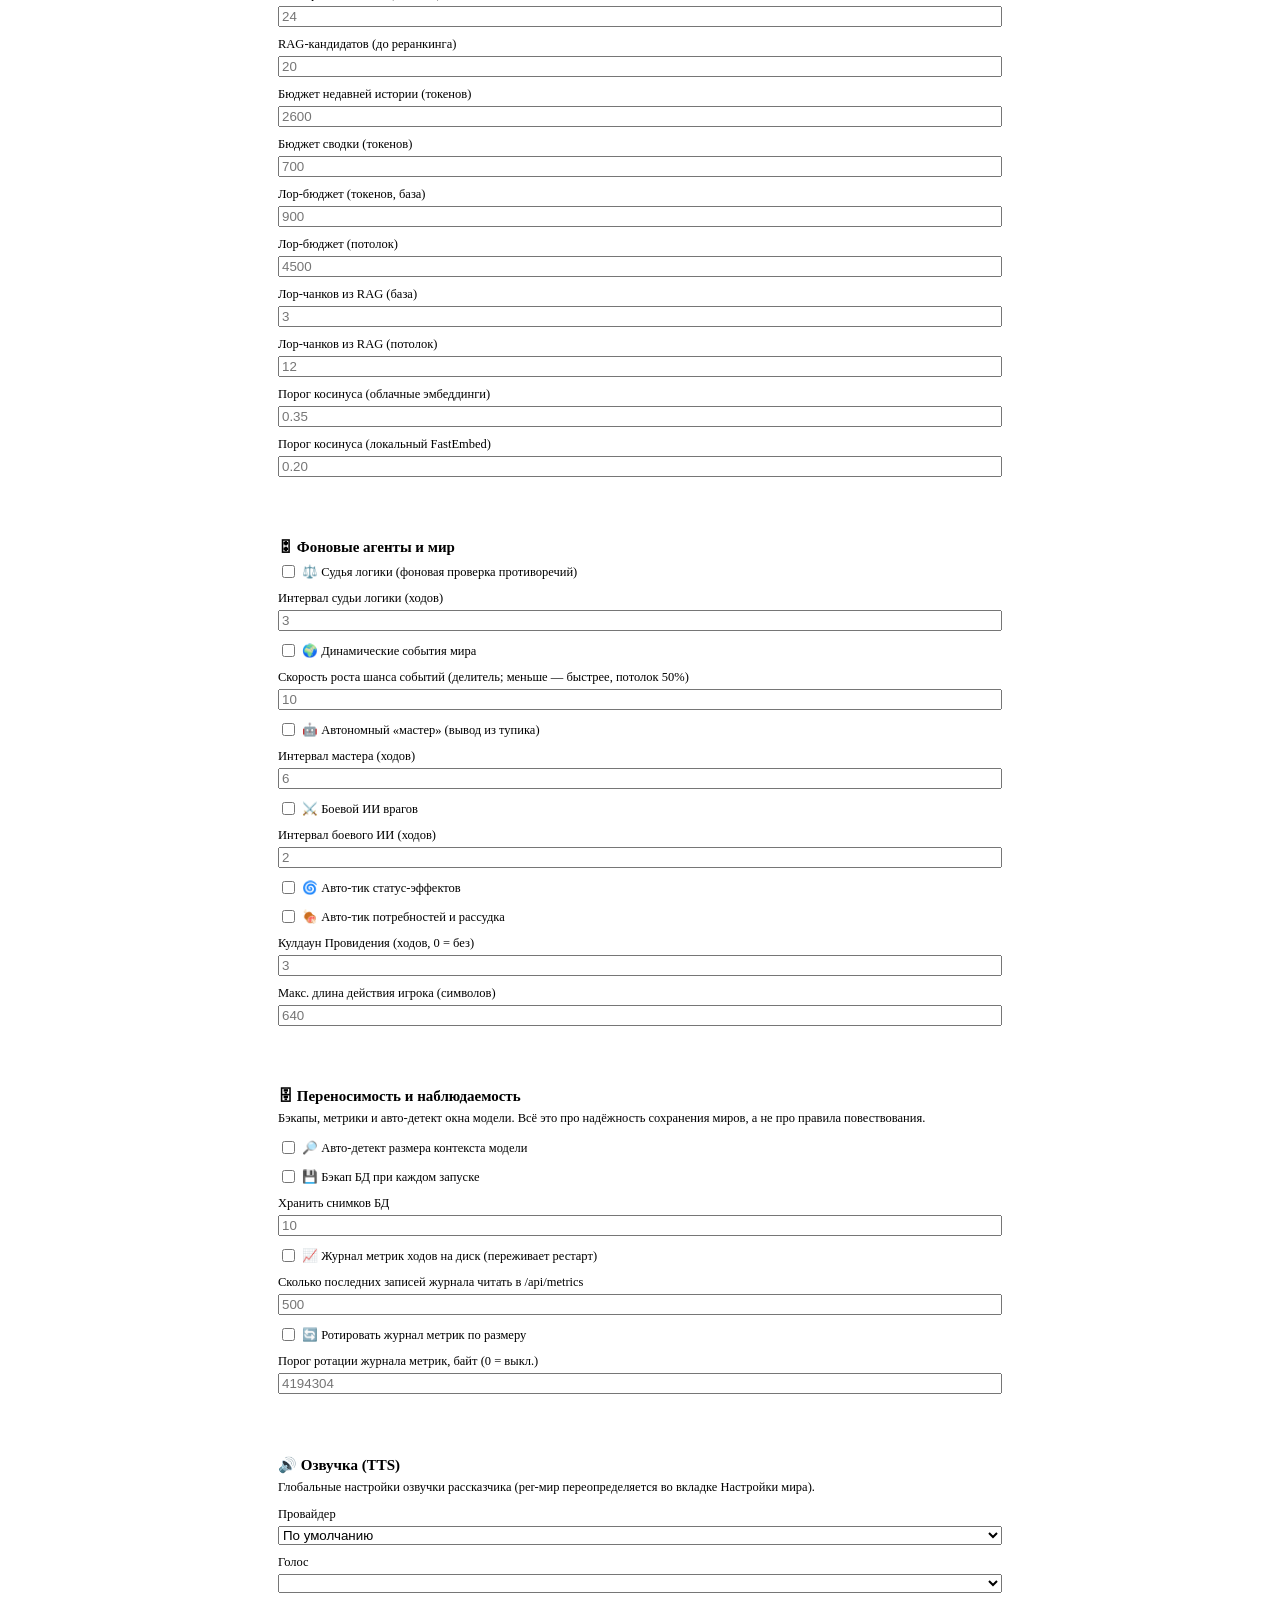
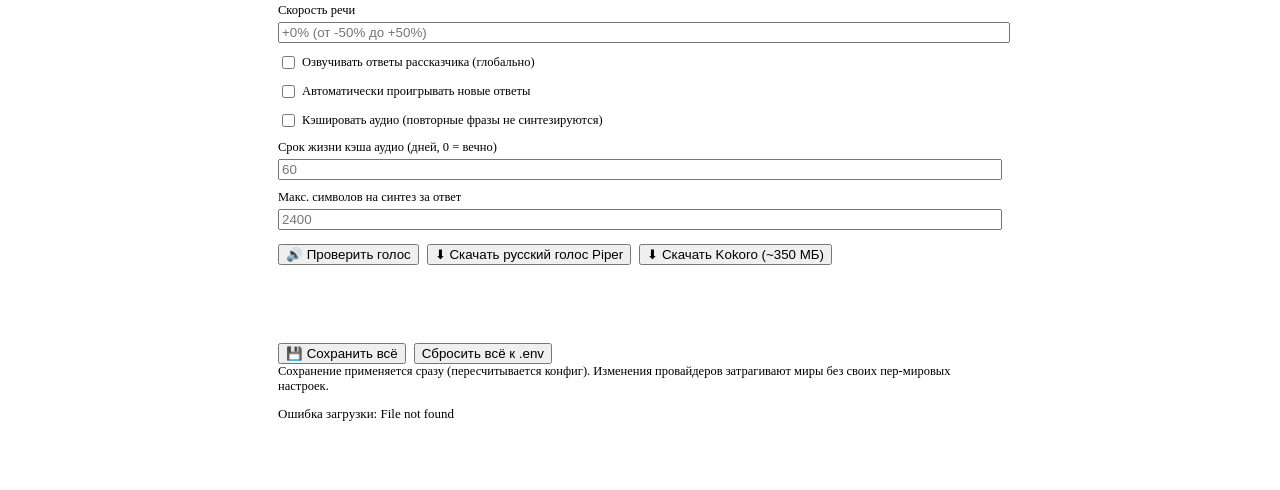
==== commit 8be0665a: "Сессии 35+36+37: баг-хант, аудит ~21k строк, ruff до нуля (+ фиксы C5) Один коммит по решению владел" ====
--- a/frontend/admin.html
+++ b/frontend/admin.html
@@ -147,7 +147,7 @@
     <label>Интервал боевого ИИ (ходов) <input type="number" min="1" max="100" id="a-enemy-ai-interval" placeholder="2"></label>
     <label class="check"><input type="checkbox" id="a-tick-enabled"> 🌀 Авто-тик статус-эффектов</label>
     <label class="check"><input type="checkbox" id="a-tick-needs-enabled"> 🍖 Авто-тик потребностей и рассудка</label>
-    <label>Кулдаун Провидения (ходов, 0 = без) <input type="number" min="0" max="100" id="a-divine-cd" placeholder="0"></label>
+    <label>Кулдаун Провидения (ходов, 0 = без) <input type="number" min="0" max="100" id="a-divine-cd" placeholder="3"></label>
     <label>Макс. длина действия игрока (символов) <input type="number" min="50" max="10000" id="a-max-action" placeholder="640"></label>
   </div>
 
@@ -168,6 +168,13 @@
       <input type="checkbox" id="a-metrics-persist"> 📈 Журнал метрик ходов на диск (переживает рестарт)</label>
     <label>Сколько последних записей журнала читать в /api/metrics
       <input type="number" min="50" max="100000" id="a-metrics-tail" placeholder="500"></label>
+    <label class="check" title="METRICS_TAIL ограничивает только ЧТЕНИЕ. Порог размера
+      ротацирует сам файл: metrics.jsonl → .1 → .2 → .3, иначе журнал растёт бесконечно
+      на длинном прохождении. 0 = ротация выключена.">
+      <input type="checkbox" id="a-metrics-rotate"> 🔄 Ротировать журнал метрик по размеру</label>
+    <label>Порог ротации журнала метрик, байт (0 = выкл.)
+      <input type="number" min="0" max="268435456" step="1048576" id="a-metrics-max-bytes"
+        placeholder="4194304"></label>
   </div>
 
   <div class="admin-panel">
@@ -351,13 +358,21 @@
   const setAg = (id, key, fallback) => {
     const el = $(id);
     if (!el) return;
-    el.value = stored[key] !== undefined ? stored[key] : (fallback ?? "");
+    const v = stored[key] !== undefined ? stored[key] : (fallback ?? "");
+    el.value = v;
     el.placeholder = "" + (fallback ?? "");
+    // СЕССИЯ 36 (п.2, корневая причина): collect() отправлял ЛЮБОЕ непустое поле,
+    // поэтому каждое сохранение админки «материализовало» все текущие ЭФФЕКТИВНЫЕ
+    // значения в admin_settings — и будущий дефолт кода (например DIVINE_COOLDOWN_TURNS
+    // 0 → 3) уже не мог подействовать: поверх .env висела сохранённая старая строка.
+    // Запоминаем исходное значение и при сохранении шлём только ИЗМЕНЁННЫЕ поля.
+    el.dataset.orig = String(v ?? "");
   };
   const setAgCheck = (id, key, fb) => {
     const el = $(id);
     if (!el) return;
     el.checked = stored[key] !== undefined ? stored[key] === "true" : !!fb;
+    el.dataset.orig = el.checked ? "1" : "0";   // см. комментарий в setAg (сессия 36, п.2)
   };
   setAgCheck("a-judge-enabled", "LOGIC_JUDGE_ENABLED", ag.logic_judge_enabled);
   setAg("a-judge-interval", "LOGIC_JUDGE_INTERVAL", ag.logic_judge_interval);
@@ -378,6 +393,14 @@
   setAg("a-backup-keep", "BACKUP_KEEP", pz.backup_keep);
   setAgCheck("a-metrics-persist", "METRICS_PERSIST", pz.metrics_persist);
   setAg("a-metrics-tail", "METRICS_TAIL", pz.metrics_tail);
+  setAg("a-metrics-max-bytes", "METRICS_MAX_BYTES", pz.metrics_max_bytes);
+  // галка «ротировать» — это НЕ отдельный флаг конфига, а способ выставить порог в 0
+  const rot = $("a-metrics-rotate");
+  if (rot) {
+    rot.checked = (stored.METRICS_MAX_BYTES !== undefined)
+      ? String(stored.METRICS_MAX_BYTES).trim() !== "0"
+      : (pz.metrics_max_bytes ?? 0) > 0;
+  }
   const rtop = $("a-rerank-top-n"); if (rtop) { rtop.value = stored.RERANK_TOP_N !== undefined ? stored.RERANK_TOP_N : (eff.rerank_top_n ?? ""); rtop.placeholder = "" + (eff.rerank_top_n ?? ""); }
   const rthr = $("a-rerank-threshold"); if (rthr) { rthr.value = stored.RERANK_THRESHOLD !== undefined ? stored.RERANK_THRESHOLD : (eff.rerank_threshold ?? ""); rthr.placeholder = "" + (eff.rerank_threshold ?? ""); }
 
@@ -420,28 +443,58 @@
   setField("a-max-tokens", "MAX_TOKENS", def.max_tokens);
   setField("a-context-tokens", "CONTEXT_TOKENS", def.context_tokens);
   setField("a-hybrid-weight", "HYBRID_WEIGHT_BM25", eff.hybrid_weight_bm25);
+
+  // Сессия 36, п.2: общий снимок «как при открытии» для ЛЮБОГО контрола формы (включая
+  // setField/TTS/провайдеры, которые выше заполнялись напрямую). collect() отправляет
+  // только реально изменённые поля — иначе каждое сохранение админки закрепляло в
+  // admin_settings все ЭФФЕКТИВНЫЕ значения, и будущий дефолт кода/`.env` уже не мог
+  // до них достучаться (так, например, новый DIVINE_COOLDOWN_TURNS=3 оказывался перебит
+  // старой строкой «0» на живой базе).
+  document.querySelectorAll("input, select, textarea").forEach((el) => {
+    if (!el.id) return;
+    el.dataset.orig = el.type === "checkbox" ? (el.checked ? "1" : "0") : String(el.value ?? "");
+  });
 }
 
 function collect() {
   const payload = {};
+  // сессия 36, п.2: значение, совпадающее с тем, что было в форме при открытии,
+  // считается «не трогали» — НЕ отправляем, чтобы не закреплять в admin_settings
+  // эффективный дефолт (иначе он навсегда перебудет будущие дефолты .env/кода).
+  const valOr = (id) => {
+    const el = $(id);
+    const v = el ? String(el.value ?? "").trim() : "";
+    if (!el) return null;
+    if (el.dataset.orig !== undefined && v === el.dataset.orig.trim()) return null;
+    return v;
+  };
+  // то же для булевых тумблеров: не трогали — не шлём (иначе каждый save закрепляет
+  // эффективное значение в admin_settings и будущий дефолт .env уже не пройдётся)
+  const boolOr = (id) => {
+    const el = $(id);
+    if (!el) return null;
+    const now = el.checked ? "1" : "0";
+    if (el.dataset.orig !== undefined && now === el.dataset.orig) return null;
+    return el.checked;
+  };
   ["main", "embedding", "rerank"].forEach((kind) => {
-    const U = kind.toUpperCase();
-    payload[`${kind}_provider`] = $val(`a-${kind}-provider`);
-    const url = $val(`a-${kind}-base-url`).trim();
+    const provNow = valOr(`a-${kind}-provider`);
+    if (provNow !== null) payload[`${kind}_provider`] = provNow;
+    const url = valOr(`a-${kind}-base-url`);
     const key = $val(`a-${kind}-api-key`).trim();
-    const model = $val(`a-${kind}-model`).trim();
+    const model = valOr(`a-${kind}-model`);
     if (url) payload[`${kind}_base_url`] = url;
     if (key && key !== KEYMASK) payload[`${kind}_api_key`] = key;
     if (model) payload[`${kind}_model`] = model;
   });
-  payload.rerank_enabled = $checked("a-rerank-enabled");
-  const rtop = $val("a-rerank-top-n").trim();
-  if (rtop !== "") payload.rerank_top_n = rtop;
-  const rthr = $val("a-rerank-threshold").trim();
-  if (rthr !== "") payload.rerank_threshold = rthr;
-  payload.background_tasks_enabled = $checked("a-bgtasks-enabled");
-  const hw = $val("a-hybrid-weight").trim();
-  if (hw !== "") payload.hybrid_weight_bm25 = hw;
+  payload.rerank_enabled = boolOr("a-rerank-enabled");
+  const rtop = valOr("a-rerank-top-n");
+  if (rtop) payload.rerank_top_n = rtop;
+  const rthr = valOr("a-rerank-threshold");
+  if (rthr) payload.rerank_threshold = rthr;
+  payload.background_tasks_enabled = boolOr("a-bgtasks-enabled");
+  const hw = valOr("a-hybrid-weight");
+  if (hw !== null) payload.hybrid_weight_bm25 = hw;
   // ⚠ баг: JS строил id через `a-${f}` с подчёркиванием (a-context_tokens), а в HTML id через дефис
   // (a-context-tokens) → $val возвращал "" → поля генерации/памяти МОЛЧА не сохранялись.
   // Чиним: явное соответствие f (ключ payload) → id элемента (дефисный).
@@ -450,8 +503,8 @@
     max_tokens: "a-max-tokens", context_tokens: "a-context-tokens",
   };
   Object.entries(GEN_FIELD_ID).forEach(([f, id]) => {
-    const v = $val(id).trim();
-    if (v !== "") payload[f] = v;
+    const v = valOr(id);
+    if (v !== null) payload[f] = v;
   });
   // Память (f → id элемента; в HTML — дефисные id)
   const MEM_FIELD_ID = {
@@ -462,39 +515,48 @@
     cosine_threshold: "a-cosine", cosine_threshold_local: "a-cosine-local",
   };
   Object.entries(MEM_FIELD_ID).forEach(([f, id]) => {
-    const v = $val(id).trim();
-    if (v !== "") payload[f] = v;
+    const v = valOr(id);
+    if (v !== null) payload[f] = v;
   });
   // Фоновые агенты и мир
-  payload.logic_judge_enabled = $checked("a-judge-enabled");
-  const ji = $val("a-judge-interval").trim(); if (ji !== "") payload.logic_judge_interval = ji;
-  payload.dynamic_events_enabled = $checked("a-events-enabled");
-  const ee = $val("a-event-every").trim(); if (ee !== "") payload.event_every_turns = ee;
-  payload.autonomous_master_enabled = $checked("a-master-enabled");
-  const mi = $val("a-master-interval").trim(); if (mi !== "") payload.autonomous_master_interval = mi;
-  payload.enemy_ai_enabled = $checked("a-enemy-ai-enabled");
-  const ei = $val("a-enemy-ai-interval").trim(); if (ei !== "") payload.enemy_ai_interval = ei;
-  payload.tick_effects_enabled = $checked("a-tick-enabled");
-  payload.tick_needs_enabled = $checked("a-tick-needs-enabled");
-  const dc = $val("a-divine-cd").trim(); if (dc !== "") payload.divine_cooldown_turns = dc;
-  const ma = $val("a-max-action").trim(); if (ma !== "") payload.max_action_chars = ma;
+  payload.logic_judge_enabled = boolOr("a-judge-enabled");
+  const ji = valOr("a-judge-interval"); if (ji !== null) payload.logic_judge_interval = ji;
+  payload.dynamic_events_enabled = boolOr("a-events-enabled");
+  const ee = valOr("a-event-every"); if (ee !== null) payload.event_every_turns = ee;
+  payload.autonomous_master_enabled = boolOr("a-master-enabled");
+  const mi = valOr("a-master-interval"); if (mi !== null) payload.autonomous_master_interval = mi;
+  payload.enemy_ai_enabled = boolOr("a-enemy-ai-enabled");
+  const ei = valOr("a-enemy-ai-interval"); if (ei !== null) payload.enemy_ai_interval = ei;
+  payload.tick_effects_enabled = boolOr("a-tick-enabled");
+  payload.tick_needs_enabled = boolOr("a-tick-needs-enabled");
+  // пустое поле = «сбросить к .env» (отсюда !== null), а «0» — значимое «выключить лимит»
+  const dc = valOr("a-divine-cd"); if (dc !== null) payload.divine_cooldown_turns = dc;
+  const ma = valOr("a-max-action"); if (ma !== null) payload.max_action_chars = ma;
   // Переносимость и наблюдаемость
-  payload.detect_model_context = $checked("a-detect-ctx");
-  payload.backup_db_on_start = $checked("a-backup-start");
-  const bk = $val("a-backup-keep").trim(); if (bk !== "") payload.backup_keep = bk;
-  payload.metrics_persist = $checked("a-metrics-persist");
-  const mt = $val("a-metrics-tail").trim(); if (mt !== "") payload.metrics_tail = mt;
+  payload.detect_model_context = boolOr("a-detect-ctx");
+  payload.backup_db_on_start = boolOr("a-backup-start");
+  const bk = valOr("a-backup-keep"); if (bk !== null) payload.backup_keep = bk;
+  payload.metrics_persist = boolOr("a-metrics-persist");
+  const mt = valOr("a-metrics-tail"); if (mt !== null) payload.metrics_tail = mt;
+  // Ротация журнала: галка — производное состояние от порога (0 = выключена), поэтому
+  // обрабатываем оба перехода: снять галку → «0»; включить галку при пороге 0/пустом →
+  // дефолтный размер, иначе включение ничего не дало бы.
+  const rotChanged = boolOr("a-metrics-rotate");
+  const mb = valOr("a-metrics-max-bytes");
+  if (rotChanged === false) payload.metrics_max_bytes = "0";
+  else if (rotChanged === true && (!mb || mb === "0")) payload.metrics_max_bytes = "4194304";
+  else if (mb !== null) payload.metrics_max_bytes = mb;
   // TTS
-  payload.tts_provider = aTtsProvider();
+  const tp = valOr("a-tts-provider"); if (tp !== null && tp !== "") payload.tts_provider = tp;
   const tv = aTtsSelectedVoice();
   if (tv) payload.tts_voice = tv;
-  const tr = $val("a-tts-rate").trim();
+  const tr = valOr("a-tts-rate");
   if (tr) payload.tts_rate = tr;
-  payload.tts_enabled = $checked("a-tts-enabled");
-  payload.tts_auto_play = $checked("a-tts-auto-play");
-  payload.tts_cache_enabled = $checked("a-tts-cache");
-  const ttl = $val("a-tts-cache-ttl").trim(); if (ttl !== "") payload.tts_cache_ttl_days = ttl;
-  const tmc = $val("a-tts-max-chars").trim(); if (tmc !== "") payload.tts_max_chars = tmc;
+  payload.tts_enabled = boolOr("a-tts-enabled");
+  payload.tts_auto_play = boolOr("a-tts-auto-play");
+  payload.tts_cache_enabled = boolOr("a-tts-cache");
+  const ttl = valOr("a-tts-cache-ttl"); if (ttl) payload.tts_cache_ttl_days = ttl;
+  const tmc = valOr("a-tts-max-chars"); if (tmc) payload.tts_max_chars = tmc;
   return payload;
 }
 
@@ -532,7 +594,7 @@
   "ENEMY_AI_ENABLED", "ENEMY_AI_INTERVAL", "TICK_EFFECTS_ENABLED", "TICK_NEEDS_ENABLED",
   "DIVINE_COOLDOWN_TURNS", "MAX_ACTION_CHARS",
   "DETECT_MODEL_CONTEXT", "BACKUP_DB_ON_START", "BACKUP_KEEP",
-  "METRICS_PERSIST", "METRICS_TAIL",
+  "METRICS_PERSIST", "METRICS_TAIL", "METRICS_MAX_BYTES",
   "TTS_ENABLED", "TTS_PROVIDER", "TTS_VOICE", "TTS_RATE", "TTS_AUTO_PLAY",
   "TTS_CACHE_ENABLED", "TTS_CACHE_TTL_DAYS", "TTS_MAX_CHARS",
 ];
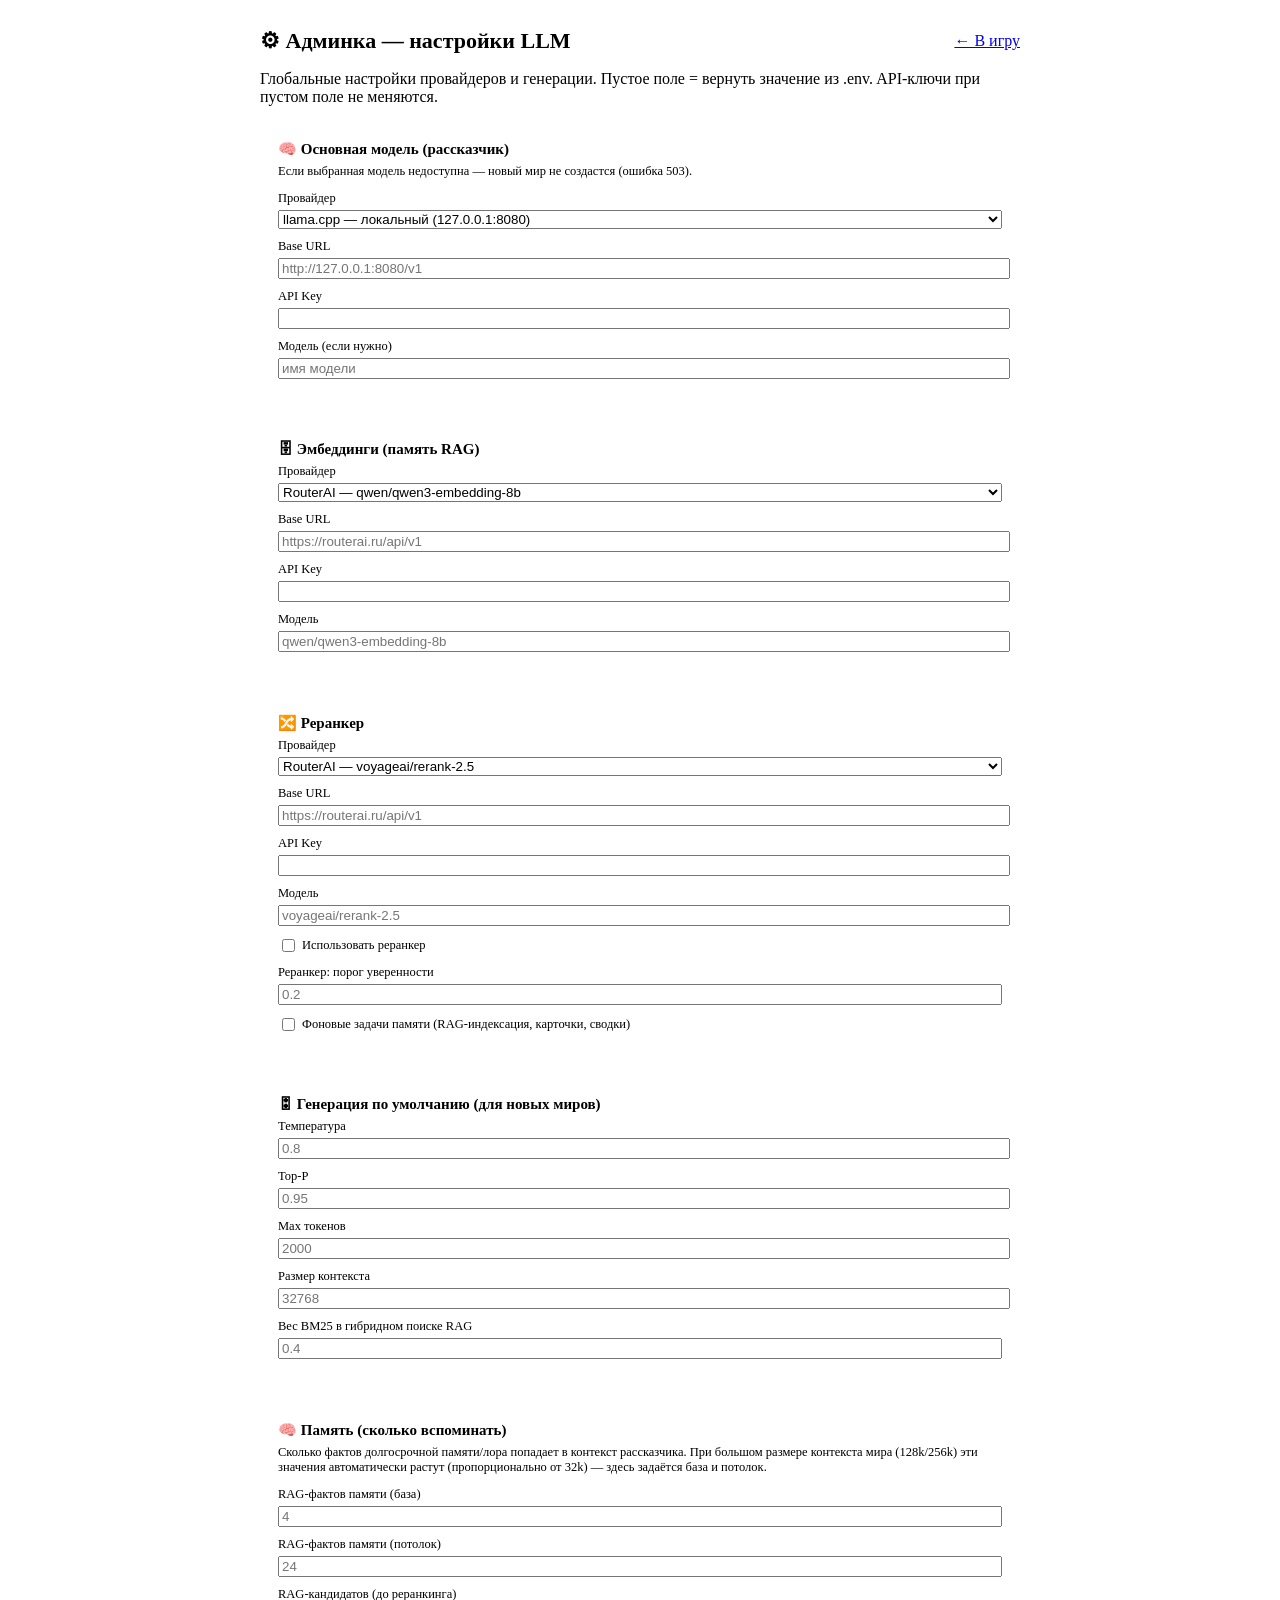
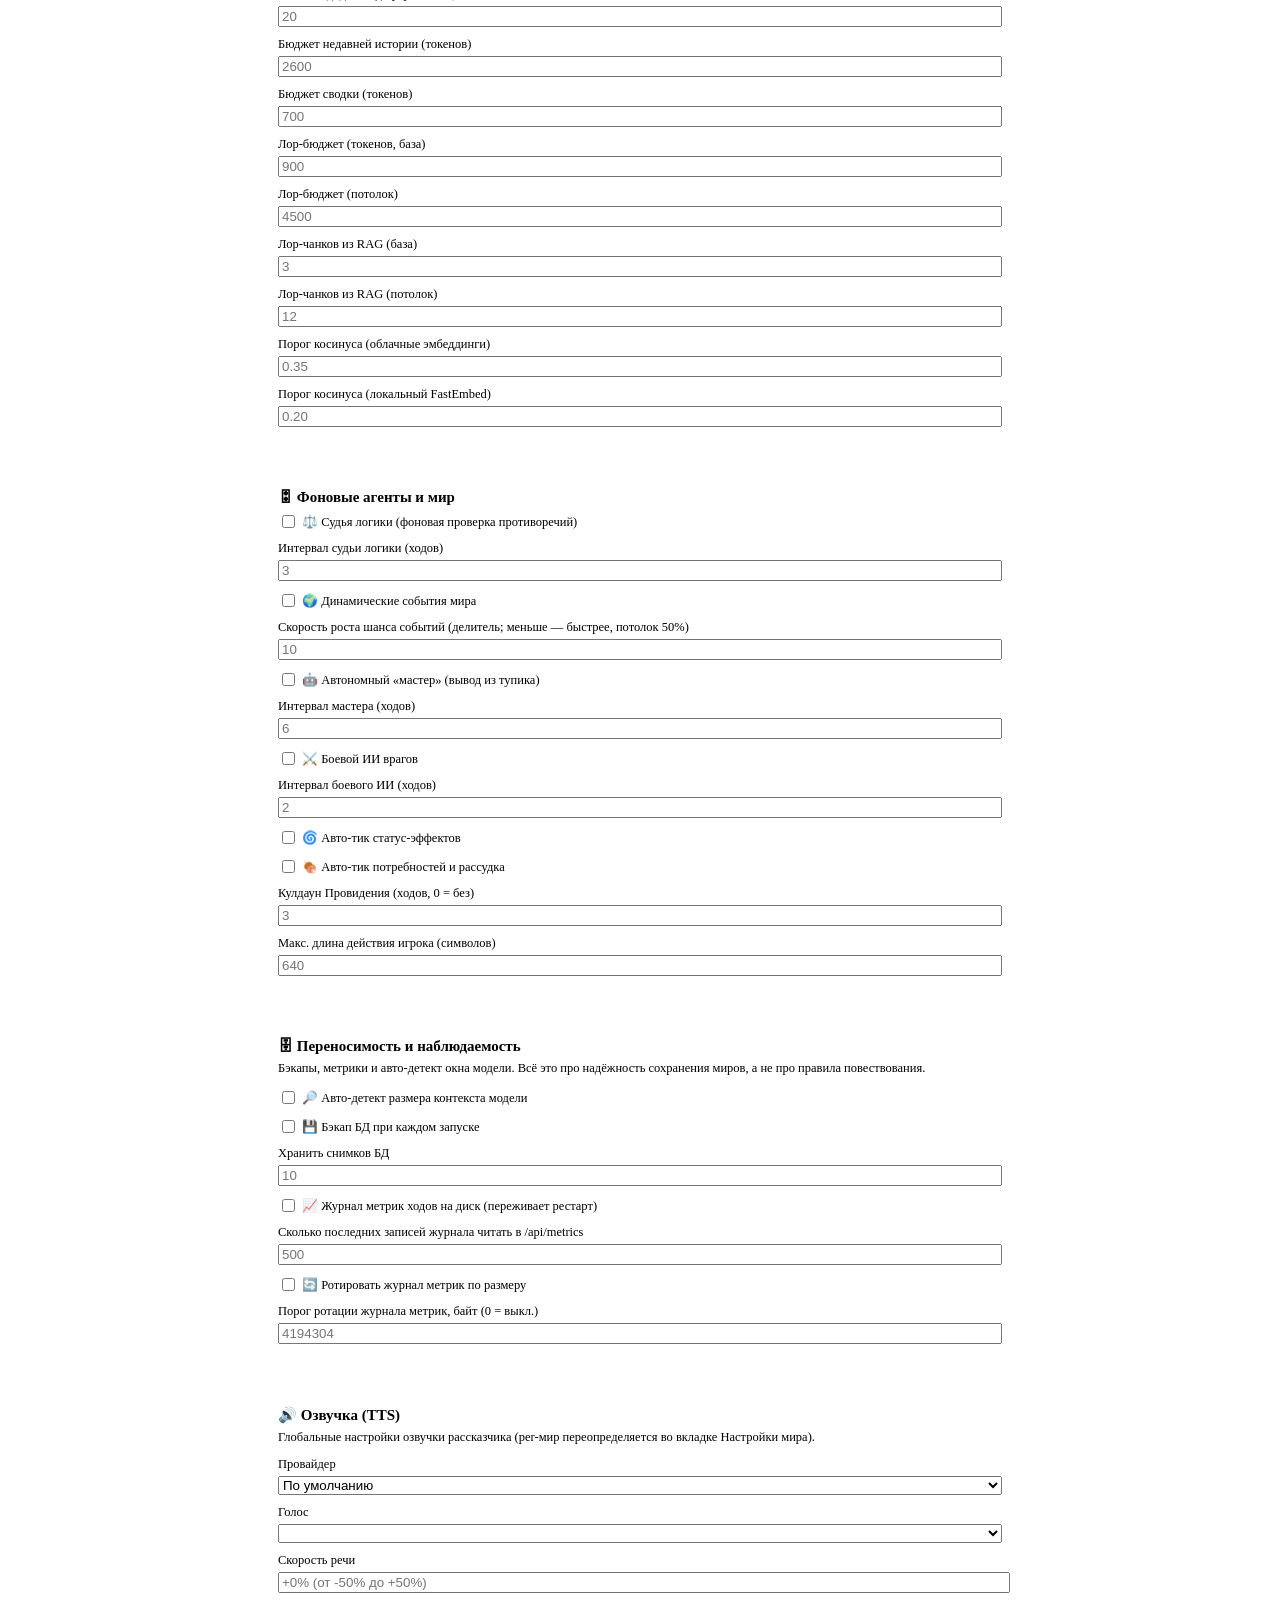
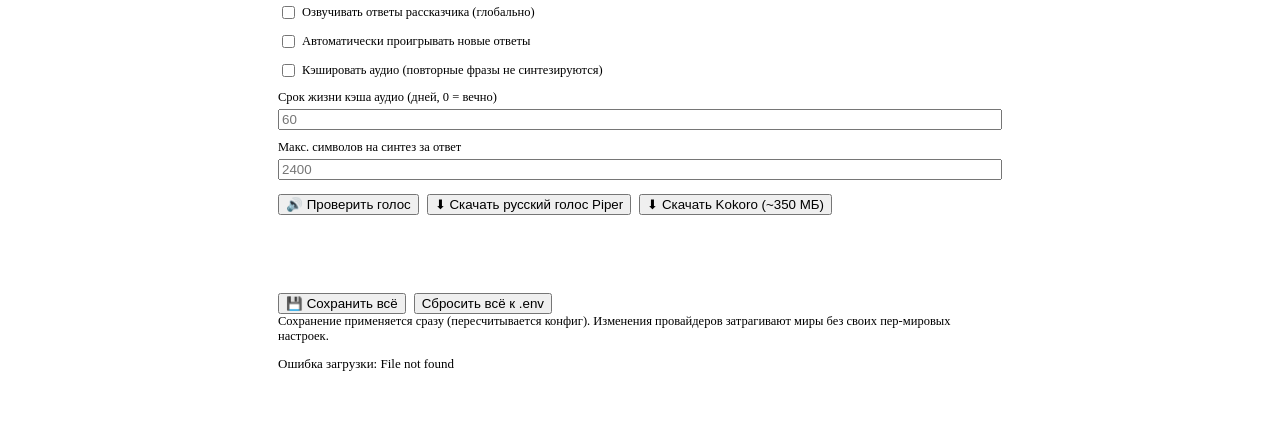
==== commit 715775be: "Сессия 38, шаг 1: баги ядра хода, секреты, API, конфиг/память (A1–A19, B4, C1, C10, D1, D2, D6) Блок" ====
--- a/frontend/admin.html
+++ b/frontend/admin.html
@@ -73,10 +73,9 @@
     <label>API Key <input type="password" id="a-rerank-api-key" placeholder=""></label>
     <label>Модель <input type="text" id="a-rerank-model" placeholder="voyageai/rerank-2.5"></label>
     <label class="check"><input type="checkbox" id="a-rerank-enabled"> Использовать реранкер</label>
-    <label title="Сколько кандидатов возвращает реранкер (top_n).">
-      Реранкер: сколько вернуть <input type="number" min="1" max="50" id="a-rerank-top-n" placeholder="20">
-    </label>
-    <label title="Порог уверенности реранкера (ниже = строже).">
+    <!-- A17 (аудит 38): поле «сколько вернуть» (RERANK_TOP_N) убрано — настройка не читалась
+         ни одним местом, а размер выдачи и так задаётся RAG_MEMORY_K / LORE_RAG_K. -->
+    <label title="Порог уверенности реранкера (ниже = строже). 0 = фильтр выключен.">
       Реранкер: порог уверенности <input type="number" min="0" max="1" step="0.01" id="a-rerank-threshold" placeholder="0.2">
     </label>
     <label class="check"><input type="checkbox" id="a-bgtasks-enabled"> Фоновые задачи памяти (RAG-индексация, карточки, сводки)</label>
@@ -401,7 +400,6 @@
       ? String(stored.METRICS_MAX_BYTES).trim() !== "0"
       : (pz.metrics_max_bytes ?? 0) > 0;
   }
-  const rtop = $("a-rerank-top-n"); if (rtop) { rtop.value = stored.RERANK_TOP_N !== undefined ? stored.RERANK_TOP_N : (eff.rerank_top_n ?? ""); rtop.placeholder = "" + (eff.rerank_top_n ?? ""); }
   const rthr = $("a-rerank-threshold"); if (rthr) { rthr.value = stored.RERANK_THRESHOLD !== undefined ? stored.RERANK_THRESHOLD : (eff.rerank_threshold ?? ""); rthr.placeholder = "" + (eff.rerank_threshold ?? ""); }
 
   // TTS (озвучка)
@@ -488,8 +486,6 @@
     if (model) payload[`${kind}_model`] = model;
   });
   payload.rerank_enabled = boolOr("a-rerank-enabled");
-  const rtop = valOr("a-rerank-top-n");
-  if (rtop) payload.rerank_top_n = rtop;
   const rthr = valOr("a-rerank-threshold");
   if (rthr) payload.rerank_threshold = rthr;
   payload.background_tasks_enabled = boolOr("a-bgtasks-enabled");
@@ -583,7 +579,7 @@
   "MAIN_BASE_URL", "MAIN_API_KEY", "MAIN_MODEL",
   "EMBEDDING_BASE_URL", "EMBEDDING_API_KEY", "EMBEDDING_MODEL",
   "RERANK_BASE_URL", "RERANK_API_KEY", "RERANK_MODEL", "RERANK_ENABLED",
-  "RERANK_TOP_N", "RERANK_THRESHOLD", "HYBRID_WEIGHT_BM25",
+  "RERANK_THRESHOLD", "HYBRID_WEIGHT_BM25",
   "DEFAULT_TEMP", "DEFAULT_TOP_P", "MAX_TOKENS", "CONTEXT_TOKENS",
   "RAG_MEMORY_K", "RAG_MEMORY_MAX", "RAG_CANDIDATES", "RECENT_TOKEN_BUDGET",
   "SUMMARY_TOKEN_BUDGET", "LORE_TOKEN_BUDGET", "LORE_TOKEN_BUDGET_MAX",
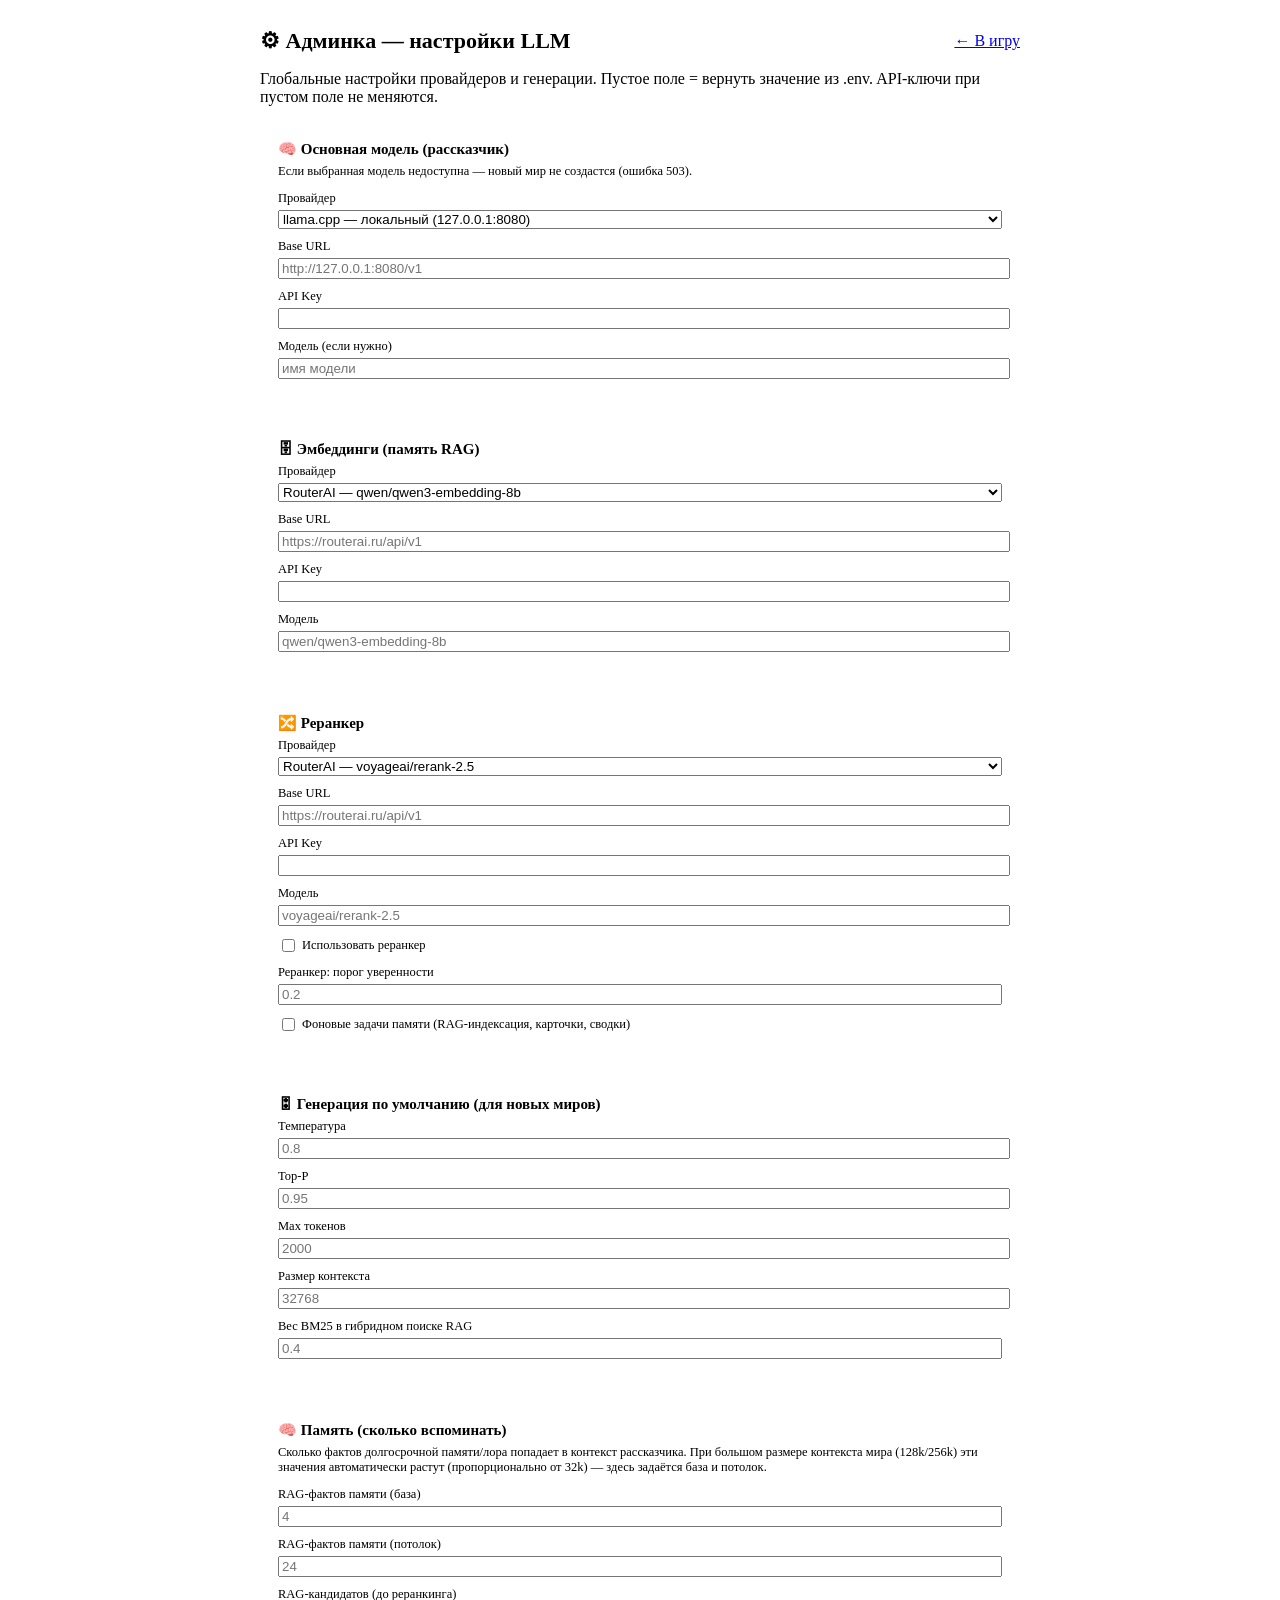
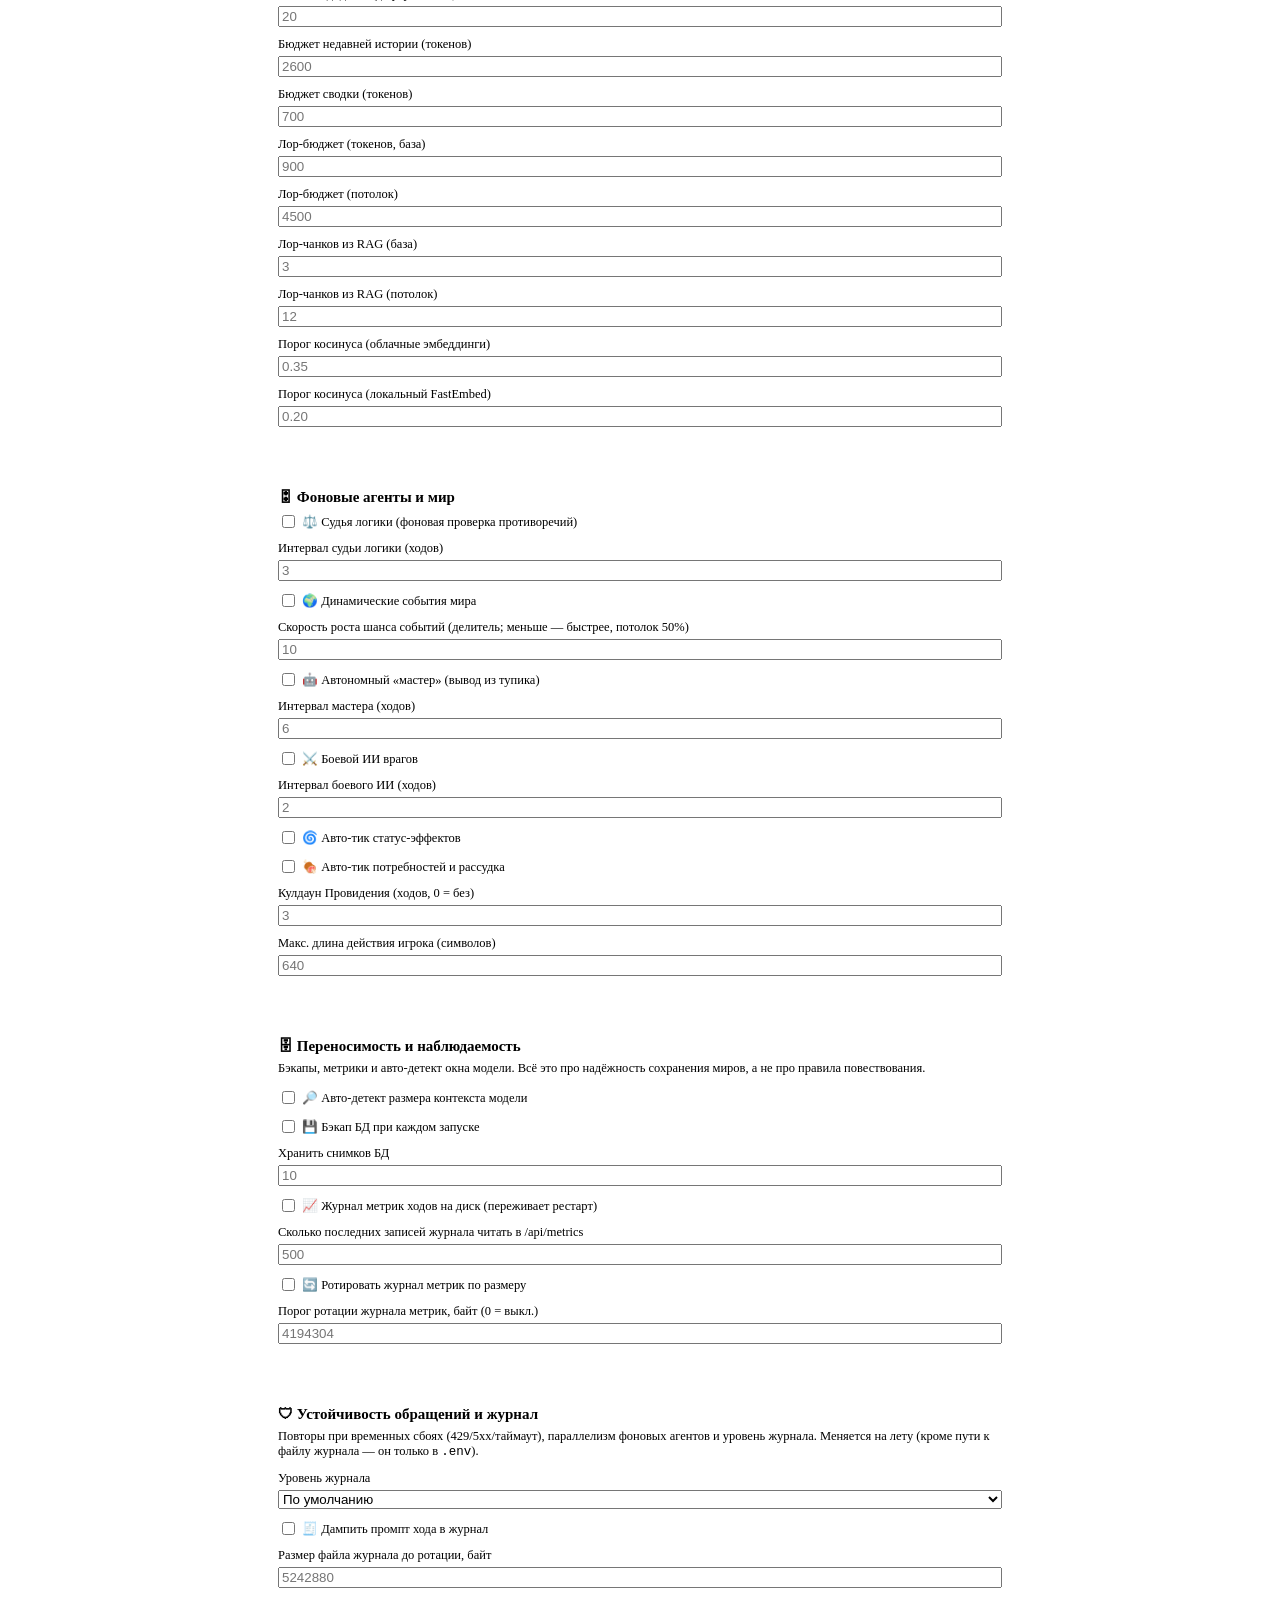
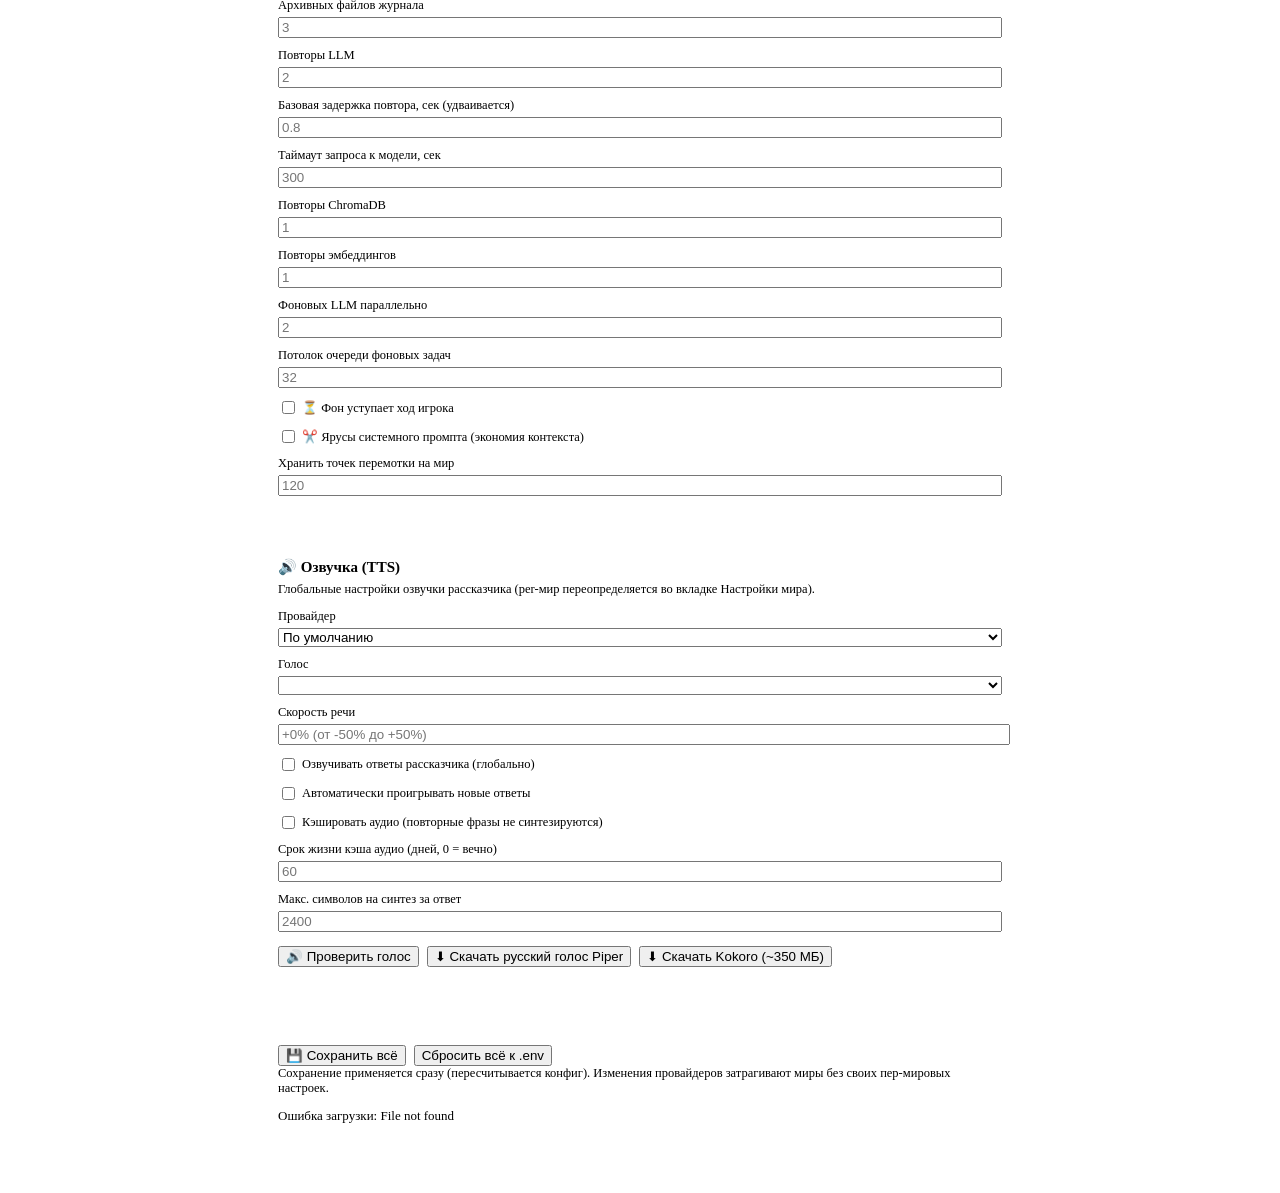
==== commit 1e9390df: "Сессия 38, шаг 3: B5 (админка + единый реестр), D13/D14 (.bat), E-блок фронта, документы C2–C5/C7/C1" ====
--- a/frontend/admin.html
+++ b/frontend/admin.html
@@ -177,6 +177,45 @@
   </div>
 
   <div class="admin-panel">
+    <!-- B5 (сессия 38): README обещал, что админка покрывает «все ключевые параметры», а эти
+         задавались только .env. Все они влияют на расход токенов или на наблюдаемость. -->
+    <h2>🛡 Устойчивость обращений и журнал</h2>
+    <p class="muted">Повторы при временных сбоях (429/5xx/таймаут), параллелизм фоновых агентов и
+      уровень журнала. Меняется на лету (кроме пути к файлу журнала — он только в <code>.env</code>).</p>
+    <label title="DEBUG показывает легальные фолбэки (log_once) и тихие деградации RAG">
+      Уровень журнала <select id="a-log-level">
+        <option value="">По умолчанию</option>
+        <option value="DEBUG">DEBUG</option>
+        <option value="INFO">INFO</option>
+        <option value="WARNING">WARNING</option>
+        <option value="ERROR">ERROR</option>
+      </select></label>
+    <label class="check" title="Дамп собранного промпта хода в лог на DEBUG — видно, что реально ушло в модель">
+      <input type="checkbox" id="a-log-prompt-dump"> 🧾 Дампить промпт хода в журнал</label>
+    <label>Размер файла журнала до ротации, байт
+      <input type="number" min="65536" max="268435456" step="65536" id="a-log-max-bytes" placeholder="5242880"></label>
+    <label>Архивных файлов журнала
+      <input type="number" min="0" max="30" id="a-log-backup-count" placeholder="3"></label>
+    <label title="Повторов ПОСЛЕ первой попытки; 0 = отключить">
+      Повторы LLM <input type="number" min="0" max="5" id="a-llm-retries" placeholder="2"></label>
+    <label>Базовая задержка повтора, сек (удваивается)
+      <input type="number" min="0" max="10" step="0.1" id="a-llm-retry-backoff" placeholder="0.8"></label>
+    <label>Таймаут запроса к модели, сек
+      <input type="number" min="10" max="3600" step="10" id="a-llm-timeout" placeholder="300"></label>
+    <label>Повторы ChromaDB <input type="number" min="0" max="5" id="a-chroma-retries" placeholder="1"></label>
+    <label>Повторы эмбеддингов <input type="number" min="0" max="5" id="a-embedding-retries" placeholder="1"></label>
+    <label title="Сколько фоновых LLM-проходов идёт одновременно (ход игрока всегда вне очереди)">
+      Фоновых LLM параллельно <input type="number" min="1" max="4" id="a-bg-concurrency" placeholder="2"></label>
+    <label>Потолок очереди фоновых задач <input type="number" min="1" max="512" id="a-bg-max-queue" placeholder="32"></label>
+    <label class="check" title="Пока идёт ход игрока, фоновые агенты не стартуют">
+      <input type="checkbox" id="a-bg-yield-turn"> ⏳ Фон уступает ход игрока</label>
+    <label class="check" title="Выключи, чтобы рассказчик всегда получал ПОЛНЫЙ промпт: ярусы режут правила о подсистемах, которых в мире пока нет">
+      <input type="checkbox" id="a-prompt-tiers"> ✂️ Ярусы системного промпта (экономия контекста)</label>
+    <label title="Каждая точка ~1–5 КБ JSON; 0 = хранить все">
+      Хранить точек перемотки на мир <input type="number" min="0" max="5000" id="a-snapshot-keep" placeholder="120"></label>
+  </div>
+
+  <div class="admin-panel">
     <h2>🔊 Озвучка (TTS)</h2>
     <p class="muted">Глобальные настройки озвучки рассказчика (per-мир переопределяется во вкладке Настройки мира).</p>
     <label>Провайдер
@@ -312,6 +351,7 @@
   const stored = d.stored || {};
   const eff = d.effective || {};
   const prov = eff.providers || {};
+  ALL_ADMIN_KEYS = (d.overridable && d.overridable.length) ? d.overridable : ALL_ADMIN_KEYS;
 
   ["main", "embedding", "rerank"].forEach((kind) => {
     const p = prov[kind] || {};
@@ -402,6 +442,27 @@
   }
   const rthr = $("a-rerank-threshold"); if (rthr) { rthr.value = stored.RERANK_THRESHOLD !== undefined ? stored.RERANK_THRESHOLD : (eff.rerank_threshold ?? ""); rthr.placeholder = "" + (eff.rerank_threshold ?? ""); }
 
+  // Устойчивость обращений и журнал (B5, сессия 38)
+  const rt = eff.runtime || {};
+  const logLevel = $("a-log-level");
+  if (logLevel) {
+    logLevel.value = stored.LOG_LEVEL !== undefined ? stored.LOG_LEVEL : "";
+    logLevel.placeholder = rt.log_level || "INFO";
+  }
+  setAgCheck("a-log-prompt-dump", "LOG_PROMPT_DUMP", rt.log_prompt_dump);
+  setAg("a-log-max-bytes", "LOG_MAX_BYTES", rt.log_max_bytes);
+  setAg("a-log-backup-count", "LOG_BACKUP_COUNT", rt.log_backup_count);
+  setAg("a-llm-retries", "LLM_RETRIES", rt.llm_retries);
+  setAg("a-llm-retry-backoff", "LLM_RETRY_BACKOFF", rt.llm_retry_backoff);
+  setAg("a-llm-timeout", "LLM_TIMEOUT", rt.llm_timeout);
+  setAg("a-chroma-retries", "CHROMA_RETRIES", rt.chroma_retries);
+  setAg("a-embedding-retries", "EMBEDDING_RETRIES", rt.embedding_retries);
+  setAg("a-bg-concurrency", "LLM_BG_CONCURRENCY", rt.llm_bg_concurrency);
+  setAg("a-bg-max-queue", "LLM_BG_MAX_QUEUE", rt.llm_bg_max_queue);
+  setAgCheck("a-bg-yield-turn", "LLM_BG_YIELD_TURN", rt.llm_bg_yield_turn);
+  setAgCheck("a-prompt-tiers", "PROMPT_TIERS_ENABLED", rt.prompt_tiers_enabled);
+  setAg("a-snapshot-keep", "TURN_SNAPSHOT_KEEP", rt.turn_snapshot_keep);
+
   // TTS (озвучка)
   const ttsEff = eff.tts || {};
   const ttsProvider = $("a-tts-provider");
@@ -486,8 +547,26 @@
     if (model) payload[`${kind}_model`] = model;
   });
   payload.rerank_enabled = boolOr("a-rerank-enabled");
+  // A17 (сессия 38): поля «сколько вернуть» (RERANK_TOP_N) в форме больше нет — размер
+  // выдачи задаётся RAG_MEMORY_K / LORE_RAG_K, вторая ручка на то же самое была декорацией.
   const rthr = valOr("a-rerank-threshold");
   if (rthr) payload.rerank_threshold = rthr;
+  // B5 (сессия 38): устойчивость обращений и журнал — без этого поля формы не сохранялись
+  const ll = valOr("a-log-level");
+  if (ll !== null) payload.log_level = ll;
+  const lpb = valOr("a-log-max-bytes"); if (lpb) payload.log_max_bytes = lpb;
+  const lbc = valOr("a-log-backup-count"); if (lbc) payload.log_backup_count = lbc;
+  payload.log_prompt_dump = boolOr("a-log-prompt-dump");
+  const lr = valOr("a-llm-retries"); if (lr) payload.llm_retries = lr;
+  const lrb = valOr("a-llm-retry-backoff"); if (lrb) payload.llm_retry_backoff = lrb;
+  const lt = valOr("a-llm-timeout"); if (lt) payload.llm_timeout = lt;
+  const cr = valOr("a-chroma-retries"); if (cr) payload.chroma_retries = cr;
+  const er = valOr("a-embedding-retries"); if (er) payload.embedding_retries = er;
+  const bc = valOr("a-bg-concurrency"); if (bc) payload.llm_bg_concurrency = bc;
+  const bq = valOr("a-bg-max-queue"); if (bq) payload.llm_bg_max_queue = bq;
+  payload.llm_bg_yield_turn = boolOr("a-bg-yield-turn");
+  payload.prompt_tiers_enabled = boolOr("a-prompt-tiers");
+  const sk = valOr("a-snapshot-keep"); if (sk) payload.turn_snapshot_keep = sk;
   payload.background_tasks_enabled = boolOr("a-bgtasks-enabled");
   const hw = valOr("a-hybrid-weight");
   if (hw !== null) payload.hybrid_weight_bm25 = hw;
@@ -574,8 +653,14 @@
 }
 
 $("a-save").onclick = save;
-// Все ключи админки, которые умеет отдавать обратно в .env (имена env в верхнем регистре).
-const ALL_ADMIN_KEYS = [
+// B5.2 (сессия 38): список ключей для «сбросить всё к .env» больше НЕ дублируется в
+// разметке. Раньше он жил ТРЕТЬИМ независимым местом (после схемы AdminSettingsIn и
+// ответа GET /api/admin/settings) и расходился с реальностью: добавленная в бэкенд
+// настройка не сбрасывалась, а удалённая (RERANK_TOP_N, A17) осталась «висеть».
+// Теперь список приходит от сервера (d.overridable — он производен от dataclass Config).
+// FALLBACK-список на случай, если сервер не вернул d.overridable. Расходится с реальностью
+// не должен — сверяется тестом test_admin_reset_keys_match_backend.
+let ALL_ADMIN_KEYS = [
   "MAIN_BASE_URL", "MAIN_API_KEY", "MAIN_MODEL",
   "EMBEDDING_BASE_URL", "EMBEDDING_API_KEY", "EMBEDDING_MODEL",
   "RERANK_BASE_URL", "RERANK_API_KEY", "RERANK_MODEL", "RERANK_ENABLED",
@@ -589,6 +674,10 @@
   "EVENT_EVERY_TURNS", "AUTONOMOUS_MASTER_ENABLED", "AUTONOMOUS_MASTER_INTERVAL",
   "ENEMY_AI_ENABLED", "ENEMY_AI_INTERVAL", "TICK_EFFECTS_ENABLED", "TICK_NEEDS_ENABLED",
   "DIVINE_COOLDOWN_TURNS", "MAX_ACTION_CHARS",
+  "LOG_LEVEL", "LOG_MAX_BYTES", "LOG_BACKUP_COUNT", "LOG_PROMPT_DUMP",
+  "LLM_RETRIES", "LLM_RETRY_BACKOFF", "LLM_TIMEOUT", "CHROMA_RETRIES", "EMBEDDING_RETRIES",
+  "LLM_BG_CONCURRENCY", "LLM_BG_MAX_QUEUE", "LLM_BG_YIELD_TURN",
+  "PROMPT_TIERS_ENABLED", "TURN_SNAPSHOT_KEEP",
   "DETECT_MODEL_CONTEXT", "BACKUP_DB_ON_START", "BACKUP_KEEP",
   "METRICS_PERSIST", "METRICS_TAIL", "METRICS_MAX_BYTES",
   "TTS_ENABLED", "TTS_PROVIDER", "TTS_VOICE", "TTS_RATE", "TTS_AUTO_PLAY",
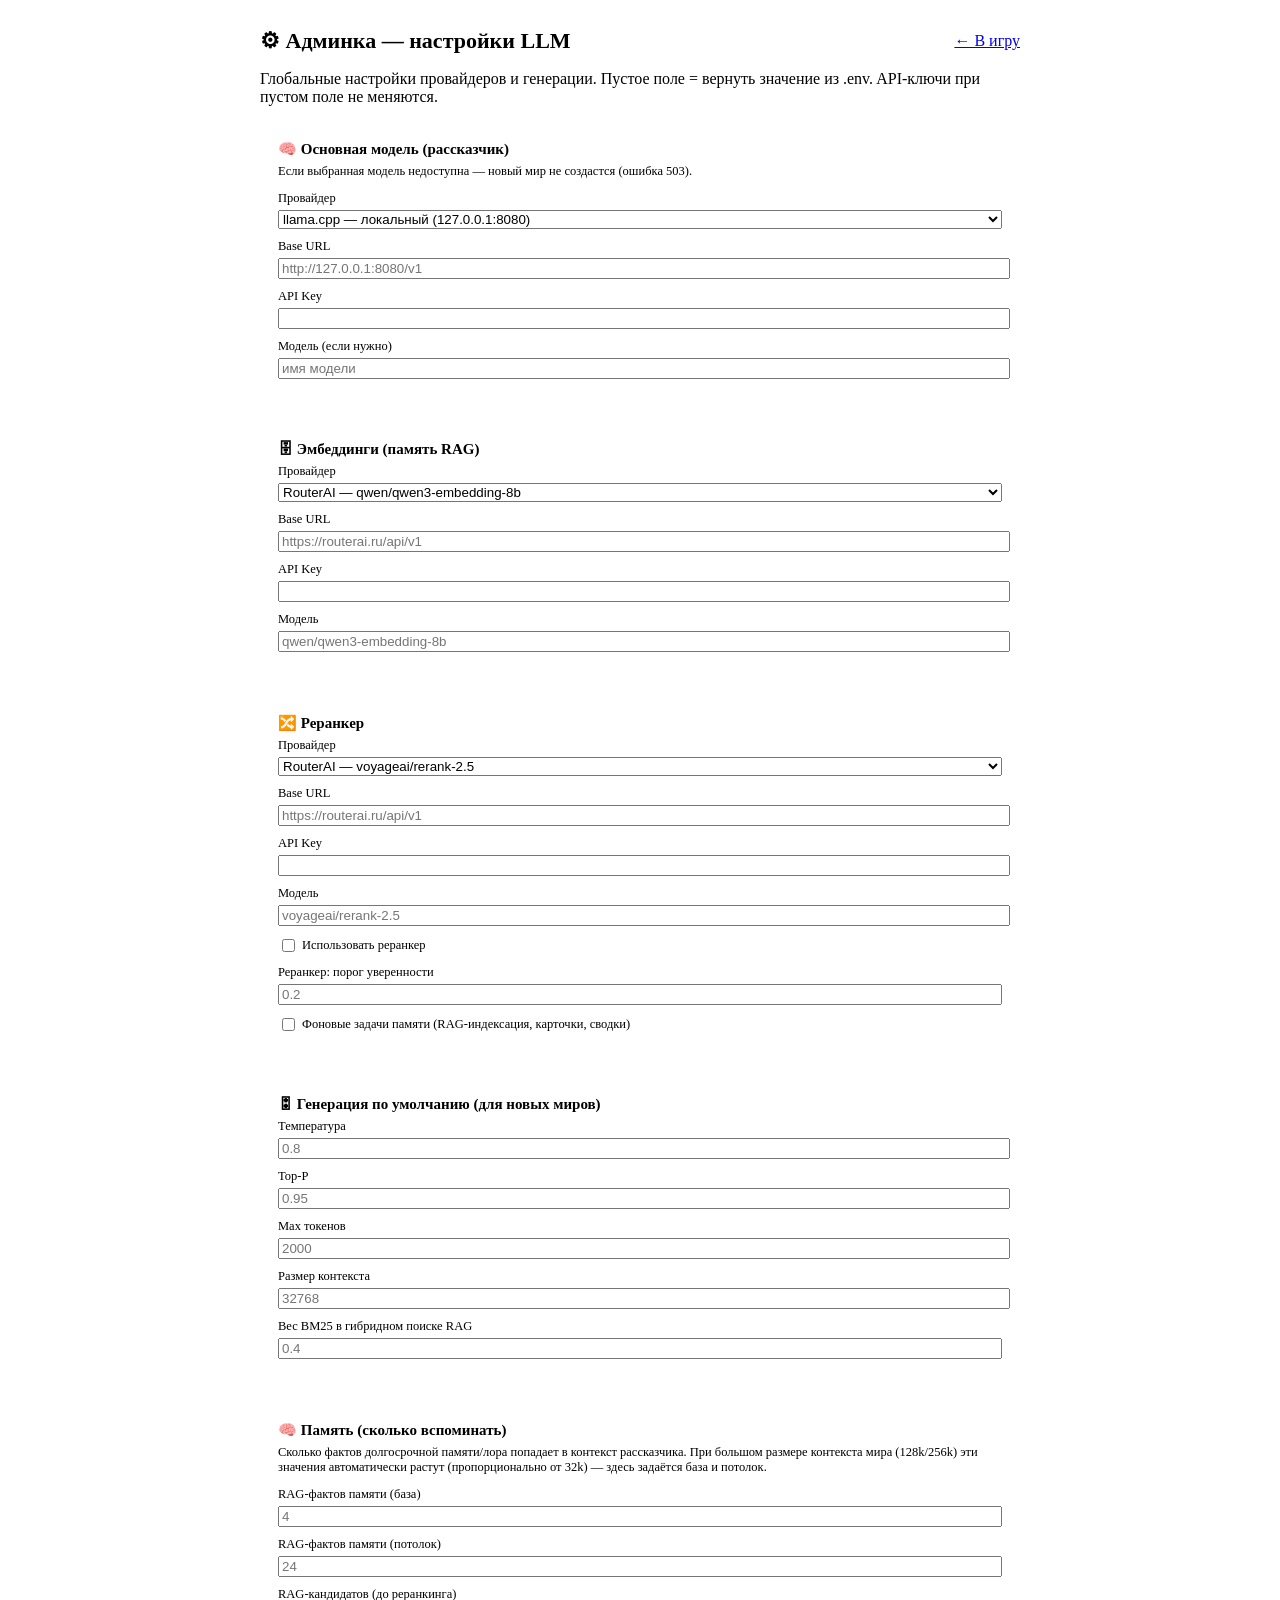
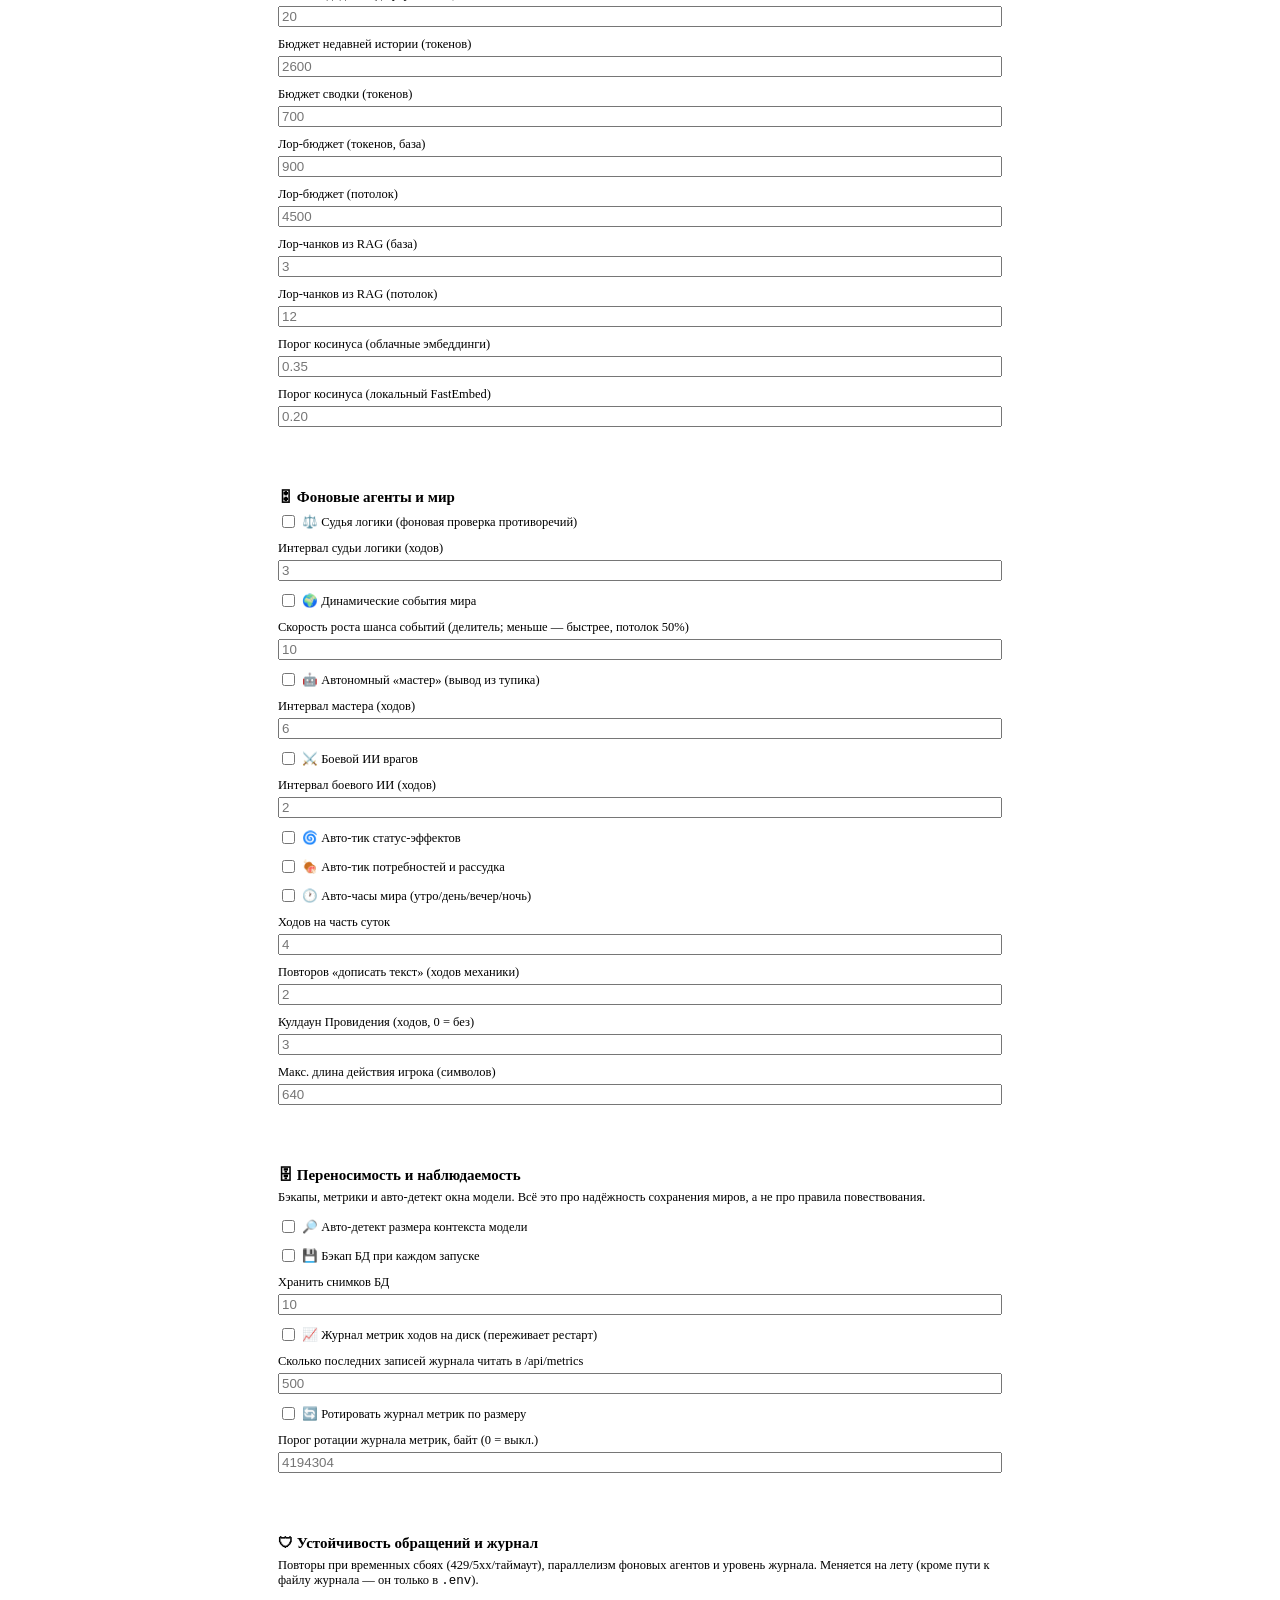
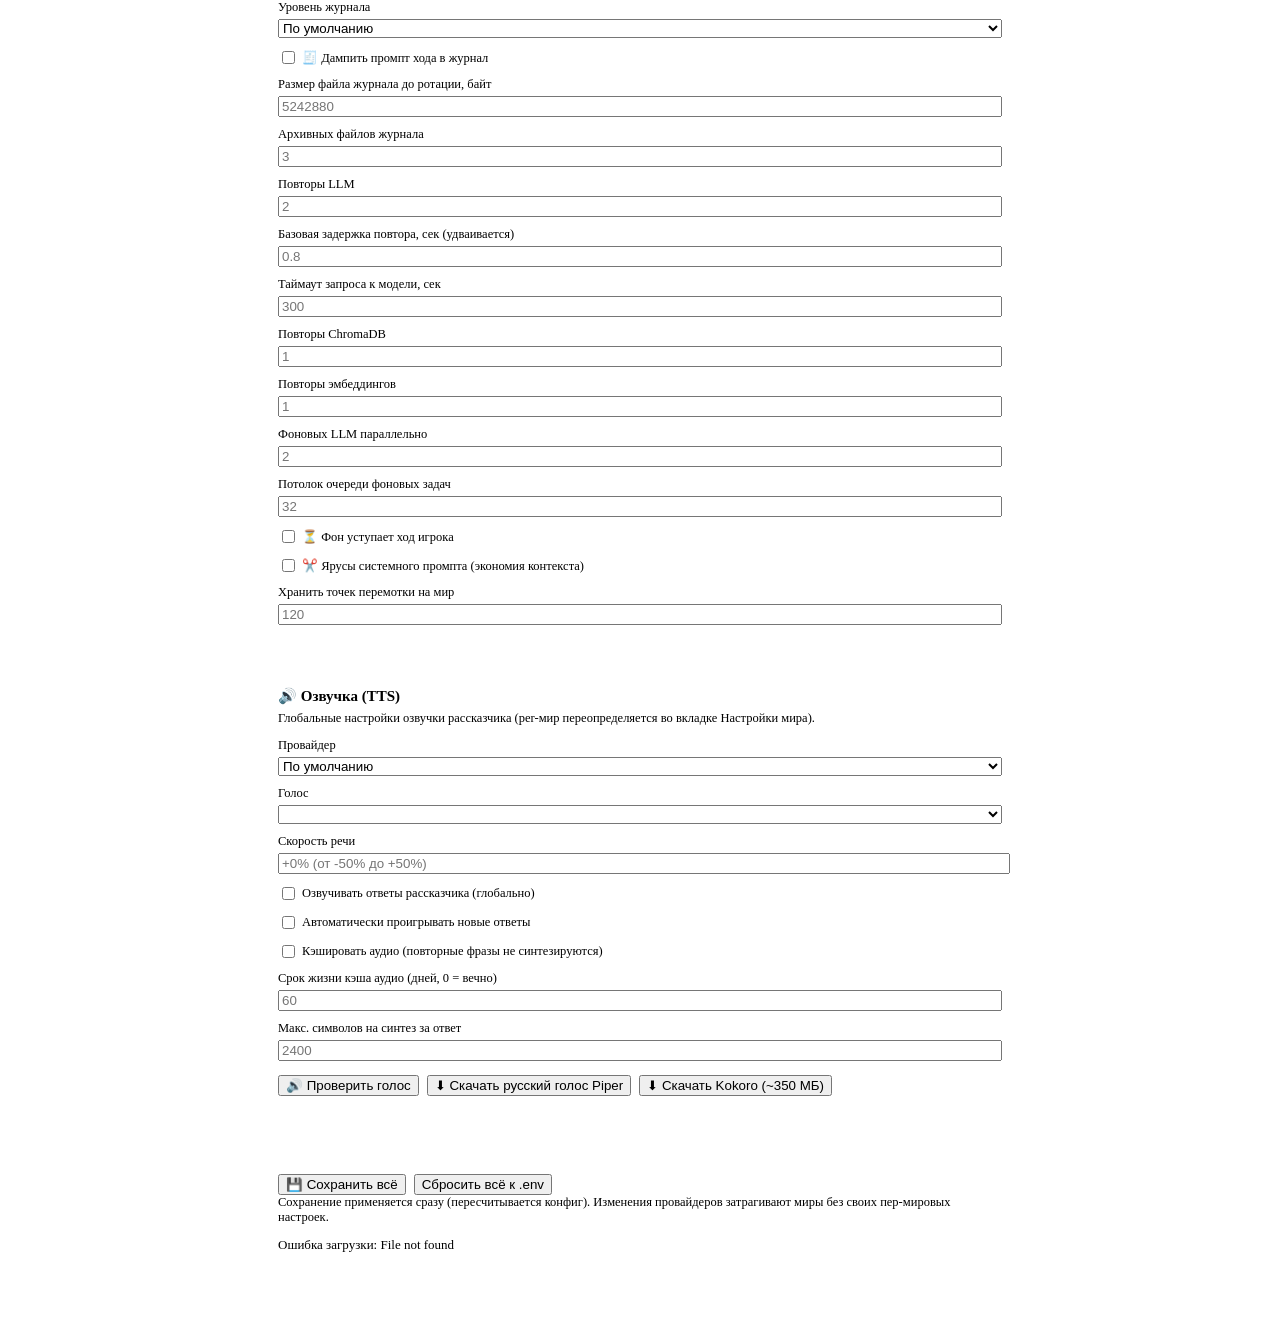
==== commit 31bf3826: "Сессия 40: баг-хант мира «Новый мир» (п.1–16) + часы мира, видимые тики, сцена вместо «Механика прим" ====
--- a/frontend/admin.html
+++ b/frontend/admin.html
@@ -146,6 +146,11 @@
     <label>Интервал боевого ИИ (ходов) <input type="number" min="1" max="100" id="a-enemy-ai-interval" placeholder="2"></label>
     <label class="check"><input type="checkbox" id="a-tick-enabled"> 🌀 Авто-тик статус-эффектов</label>
     <label class="check"><input type="checkbox" id="a-tick-needs-enabled"> 🍖 Авто-тик потребностей и рассудка</label>
+    <!-- п.14b/п.16 (сессия 40): часы мира идут сами; сколько раз дописывать прозу, если
+         модель вернула только механику -->
+    <label class="check"><input type="checkbox" id="a-auto-time-enabled"> 🕐 Авто-часы мира (утро/день/вечер/ночь)</label>
+    <label>Ходов на часть суток <input type="number" min="0" max="50" id="a-auto-time-every" placeholder="4"></label>
+    <label>Повторов «дописать текст» (ходов механики) <input type="number" min="1" max="5" id="a-mech-retries" placeholder="2"></label>
     <label>Кулдаун Провидения (ходов, 0 = без) <input type="number" min="0" max="100" id="a-divine-cd" placeholder="3"></label>
     <label>Макс. длина действия игрока (символов) <input type="number" min="50" max="10000" id="a-max-action" placeholder="640"></label>
   </div>
@@ -423,6 +428,9 @@
   setAg("a-enemy-ai-interval", "ENEMY_AI_INTERVAL", ag.enemy_ai_interval);
   setAgCheck("a-tick-enabled", "TICK_EFFECTS_ENABLED", ag.tick_effects_enabled);
   setAgCheck("a-tick-needs-enabled", "TICK_NEEDS_ENABLED", ag.tick_needs_enabled);
+  setAgCheck("a-auto-time-enabled", "AUTO_TIME_ENABLED", ag.auto_time_enabled);
+  setAg("a-auto-time-every", "AUTO_TIME_EVERY", ag.auto_time_every);
+  setAg("a-mech-retries", "MECH_NARRATE_RETRIES", ag.mech_narrate_retries);
   setAg("a-divine-cd", "DIVINE_COOLDOWN_TURNS", ag.divine_cooldown_turns);
   setAg("a-max-action", "MAX_ACTION_CHARS", ag.max_action_chars);
   // Переносимость и наблюдаемость (сессия 33)
@@ -604,6 +612,9 @@
   const ei = valOr("a-enemy-ai-interval"); if (ei !== null) payload.enemy_ai_interval = ei;
   payload.tick_effects_enabled = boolOr("a-tick-enabled");
   payload.tick_needs_enabled = boolOr("a-tick-needs-enabled");
+  payload.auto_time_enabled = boolOr("a-auto-time-enabled");
+  const ate = valOr("a-auto-time-every"); if (ate !== null) payload.auto_time_every = ate;
+  const mnr = valOr("a-mech-retries"); if (mnr !== null) payload.mech_narrate_retries = mnr;
   // пустое поле = «сбросить к .env» (отсюда !== null), а «0» — значимое «выключить лимит»
   const dc = valOr("a-divine-cd"); if (dc !== null) payload.divine_cooldown_turns = dc;
   const ma = valOr("a-max-action"); if (ma !== null) payload.max_action_chars = ma;
@@ -673,6 +684,7 @@
   "LOGIC_JUDGE_ENABLED", "LOGIC_JUDGE_INTERVAL", "DYNAMIC_EVENTS_ENABLED",
   "EVENT_EVERY_TURNS", "AUTONOMOUS_MASTER_ENABLED", "AUTONOMOUS_MASTER_INTERVAL",
   "ENEMY_AI_ENABLED", "ENEMY_AI_INTERVAL", "TICK_EFFECTS_ENABLED", "TICK_NEEDS_ENABLED",
+  "AUTO_TIME_ENABLED", "AUTO_TIME_EVERY", "MECH_NARRATE_RETRIES",
   "DIVINE_COOLDOWN_TURNS", "MAX_ACTION_CHARS",
   "LOG_LEVEL", "LOG_MAX_BYTES", "LOG_BACKUP_COUNT", "LOG_PROMPT_DUMP",
   "LLM_RETRIES", "LLM_RETRY_BACKOFF", "LLM_TIMEOUT", "CHROMA_RETRIES", "EMBEDDING_RETRIES",
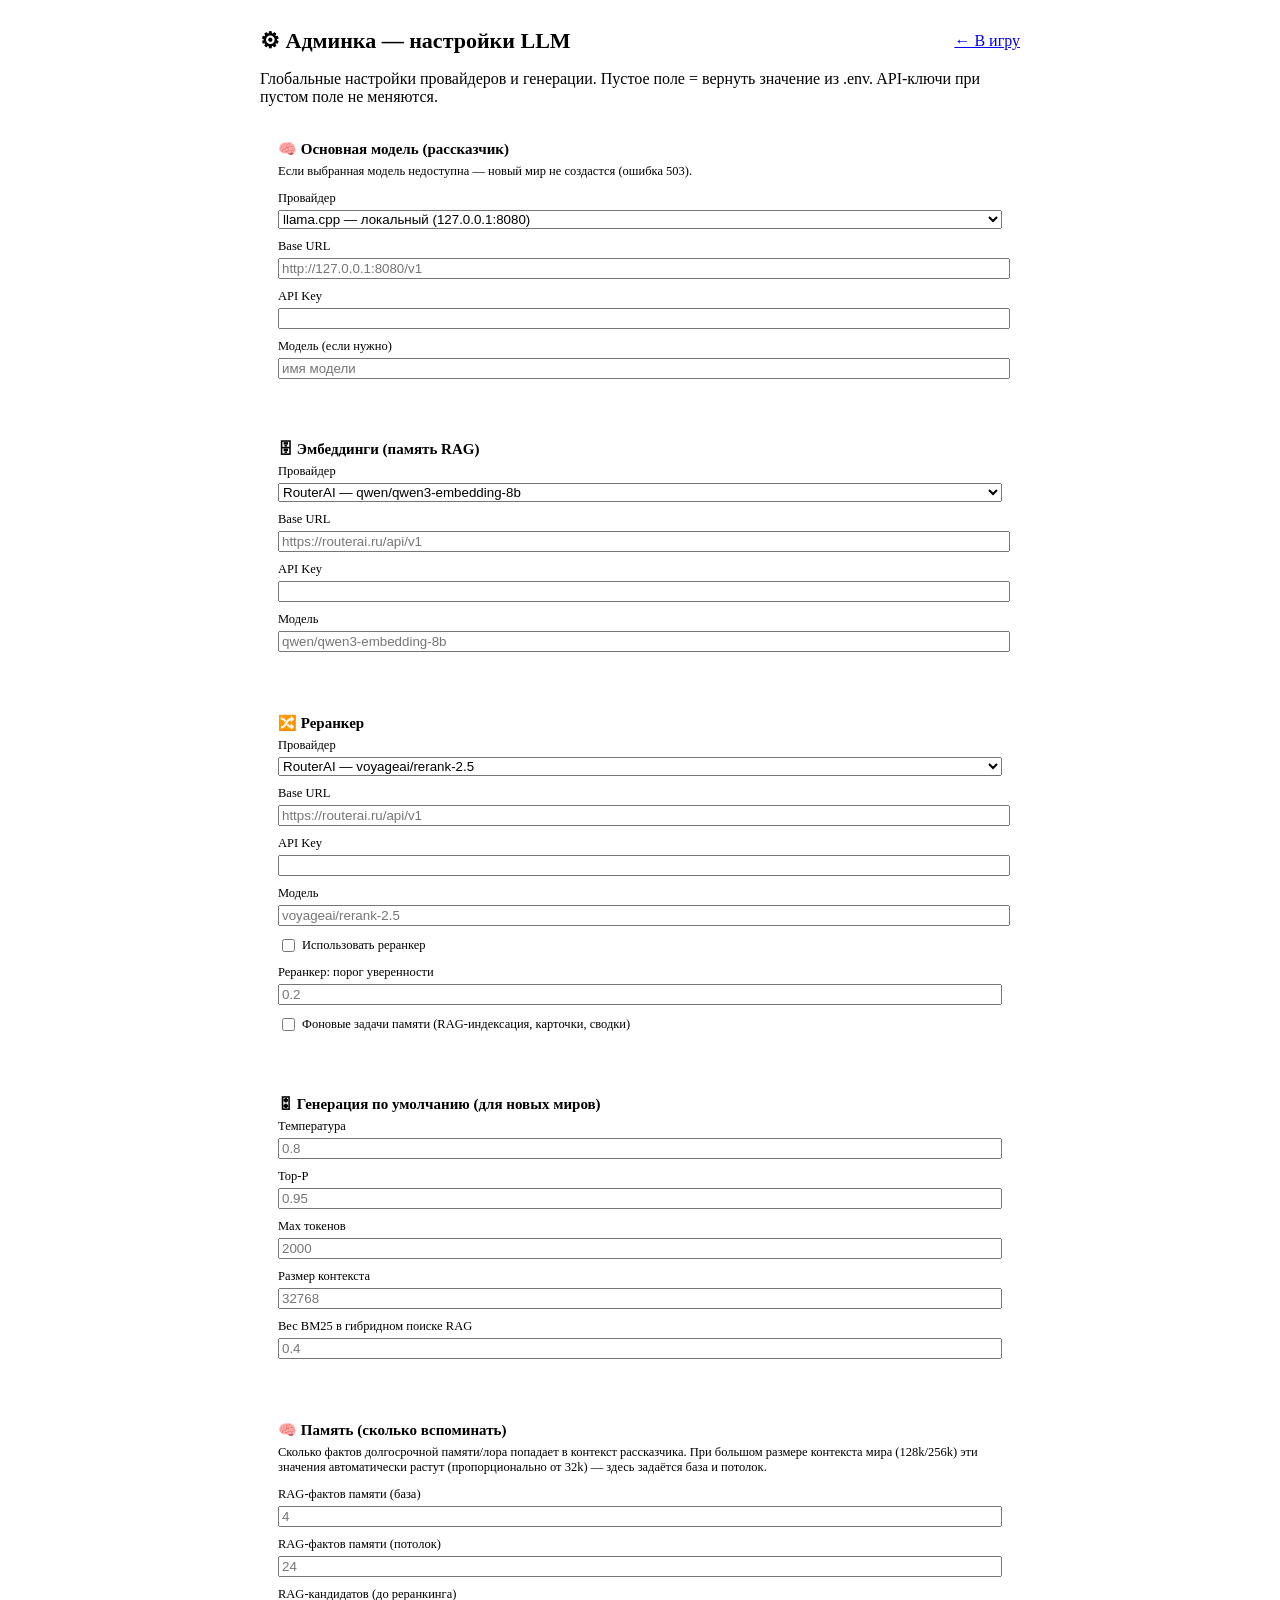
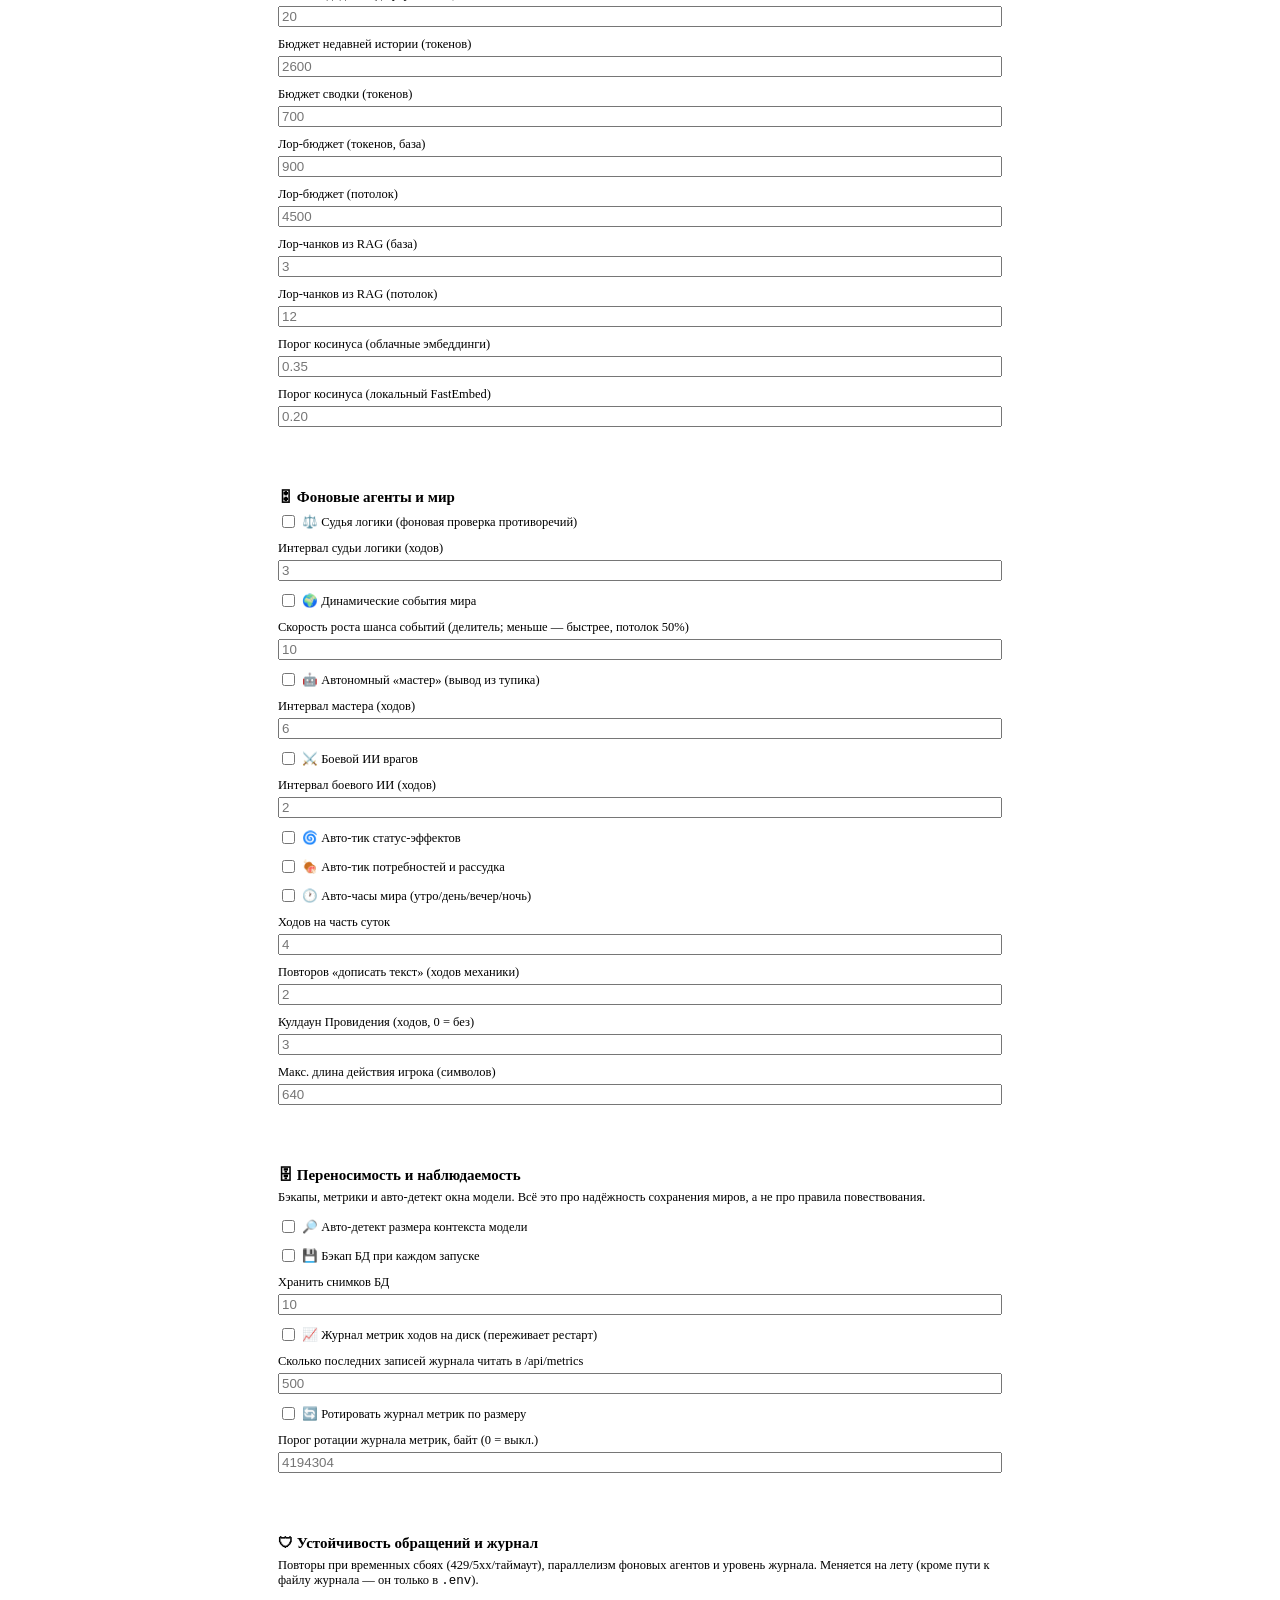
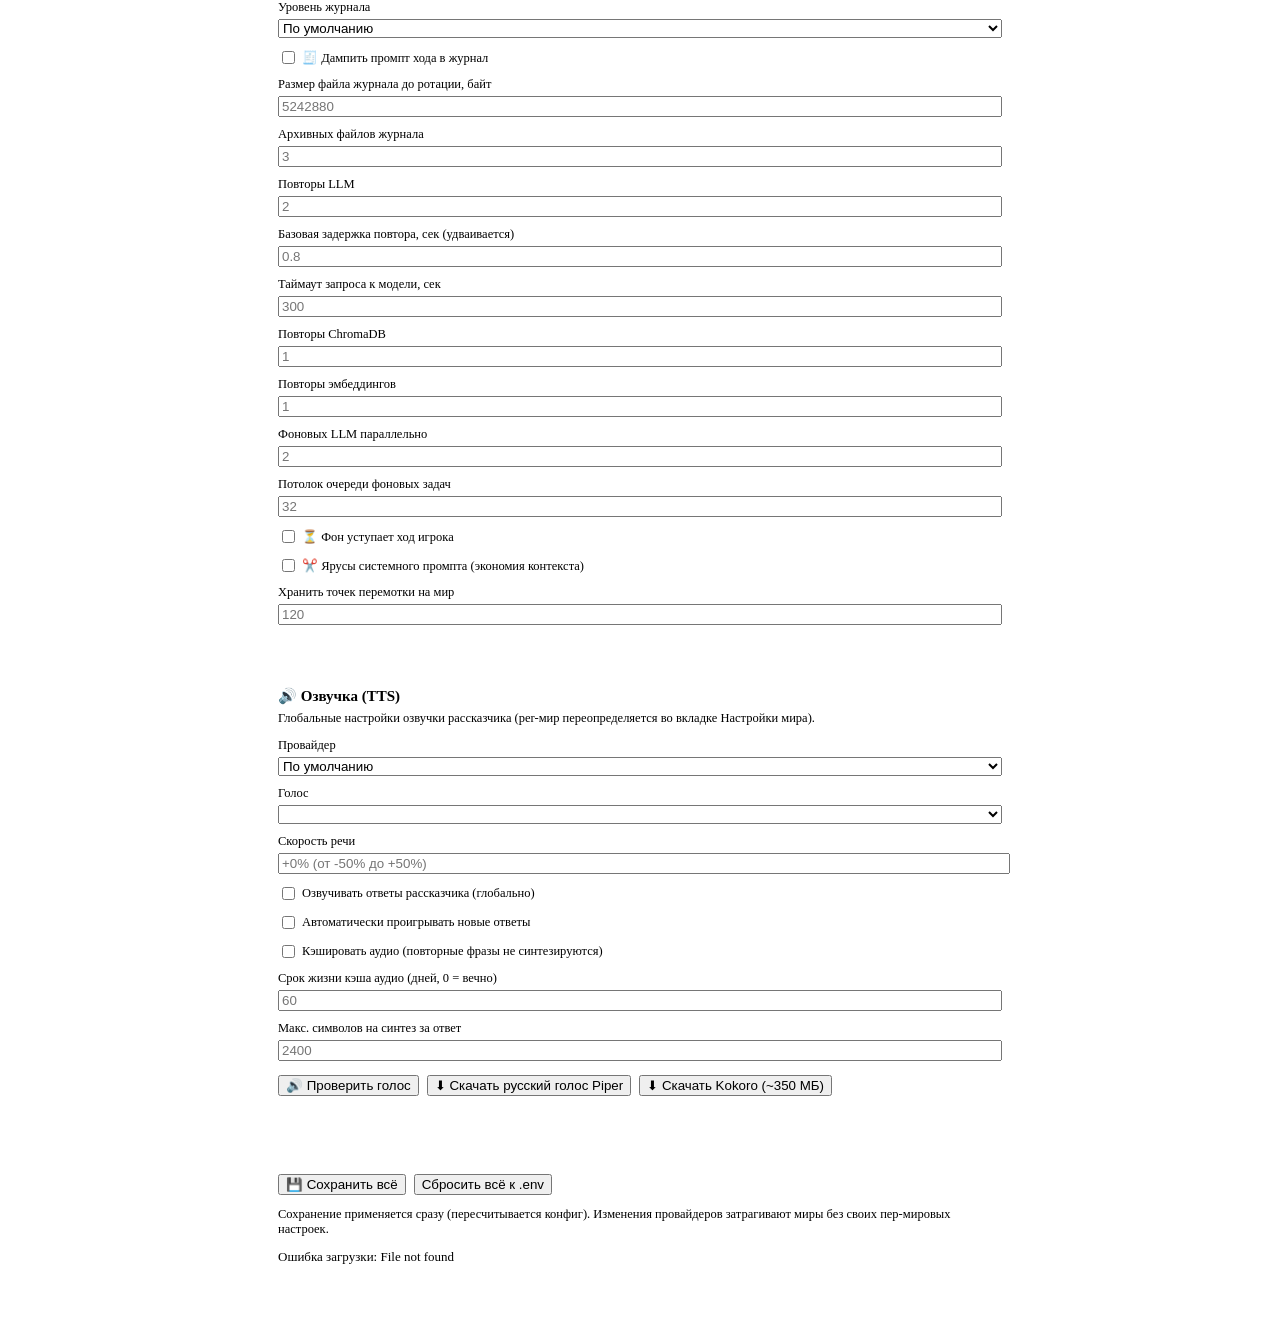
==== commit 2636b03e: "Аудит 41 (сессии 41–78) + «живой мир» (с63): A/B/C/D-блоки закрыты, документы актуализированы Ядро х" ====
--- a/frontend/admin.html
+++ b/frontend/admin.html
@@ -83,10 +83,12 @@
 
   <div class="admin-panel">
     <h2>🎛 Генерация по умолчанию (для новых миров)</h2>
-    <label>Температура <input type="text" id="a-default-temp" placeholder="0.8"></label>
-    <label>Top-P <input type="text" id="a-default-top-p" placeholder="0.95"></label>
-    <label>Max токенов <input type="text" id="a-max-tokens" placeholder="2000"></label>
-    <label>Размер контекста <input type="text" id="a-context-tokens" placeholder="32768"></label>
+    <!-- A9 (аудит 41): поля числовые и с теми же границами, что клампит сервер
+         (config.NUM_RANGES) — форма не предлагает то, что будет подрезано. -->
+    <label title="0…2">Температура <input type="number" min="0" max="2" step="0.05" id="a-default-temp" placeholder="0.8"></label>
+    <label title="0…1">Top-P <input type="number" min="0" max="1" step="0.05" id="a-default-top-p" placeholder="0.95"></label>
+    <label title="16…32768">Max токенов <input type="number" min="16" max="32768" step="1" id="a-max-tokens" placeholder="2000"></label>
+    <label title="512…262144">Размер контекста <input type="number" min="512" max="262144" step="1" id="a-context-tokens" placeholder="32768"></label>
     <label title="Вес BM25 в гибридном поиске памяти (0 = только косинус Chroma, 1 = только BM25).">
       Вес BM25 в гибридном поиске RAG <input type="number" min="0" max="1" step="0.05" id="a-hybrid-weight" placeholder="0.4">
     </label>
@@ -198,7 +200,7 @@
     <label class="check" title="Дамп собранного промпта хода в лог на DEBUG — видно, что реально ушло в модель">
       <input type="checkbox" id="a-log-prompt-dump"> 🧾 Дампить промпт хода в журнал</label>
     <label>Размер файла журнала до ротации, байт
-      <input type="number" min="65536" max="268435456" step="65536" id="a-log-max-bytes" placeholder="5242880"></label>
+      <input type="number" min="1048576" max="268435456" step="65536" id="a-log-max-bytes" placeholder="5242880"></label>
     <label>Архивных файлов журнала
       <input type="number" min="0" max="30" id="a-log-backup-count" placeholder="3"></label>
     <label title="Повторов ПОСЛЕ первой попытки; 0 = отключить">
@@ -216,8 +218,8 @@
       <input type="checkbox" id="a-bg-yield-turn"> ⏳ Фон уступает ход игрока</label>
     <label class="check" title="Выключи, чтобы рассказчик всегда получал ПОЛНЫЙ промпт: ярусы режут правила о подсистемах, которых в мире пока нет">
       <input type="checkbox" id="a-prompt-tiers"> ✂️ Ярусы системного промпта (экономия контекста)</label>
-    <label title="Каждая точка ~1–5 КБ JSON; 0 = хранить все">
-      Хранить точек перемотки на мир <input type="number" min="0" max="5000" id="a-snapshot-keep" placeholder="120"></label>
+    <label title="Каждая точка ~1–5 КБ JSON; 0 = хранить все; меньше 10 сервер не отдаёт — точки кончатся слишком быстро">
+      Хранить точек перемотки на мир <input type="number" min="0" max="100000" id="a-snapshot-keep" placeholder="120"></label>
   </div>
 
   <div class="admin-panel">
@@ -256,6 +258,7 @@
       <button id="a-save" class="btn primary">💾 Сохранить всё</button>
       <button id="a-reset" class="btn danger">Сбросить всё к .env</button>
     </div>
+    <p class="note" id="a-stale"></p>
     <p class="note">Сохранение применяется сразу (пересчитывается конфиг). Изменения провайдеров затрагивают
       миры без своих пер-мировых настроек.</p>
     <div id="save-state"></div>
@@ -357,6 +360,18 @@
   const eff = d.effective || {};
   const prov = eff.providers || {};
   ALL_ADMIN_KEYS = (d.overridable && d.overridable.length) ? d.overridable : ALL_ADMIN_KEYS;
+  // B5 (аудит 41): «осколки» — строки админки, под которые в конфиге уже нет поля (снятую
+  // ручку RERANK_TOP_N сброс не снимал НИКАК: живое имя её не накрывало). Показываем и
+  // добавляем к сбросу, чтобы кнопка «Сбросить всё к .env» чистила таблицу целиком.
+  STALE_KEYS = (d.stale || []).slice();
+  const staleBox = $("a-stale");
+  if (staleBox) {
+    staleBox.textContent = STALE_KEYS.length
+      ? "⚠ В таблице админки остались ключи, которые конфиг НЕ читает: " + STALE_KEYS.join(", ") +
+        " (настройка снята с поддержки — «сбросить всё к .env» их уберёт)"
+      : "";
+    staleBox.style.display = STALE_KEYS.length ? "" : "none";
+  }
 
   ["main", "embedding", "rerank"].forEach((kind) => {
     const p = prov[kind] || {};
@@ -671,6 +686,7 @@
 // Теперь список приходит от сервера (d.overridable — он производен от dataclass Config).
 // FALLBACK-список на случай, если сервер не вернул d.overridable. Расходится с реальностью
 // не должен — сверяется тестом test_admin_reset_keys_match_backend.
+let STALE_KEYS = [];   // B5: строки админки без поля в Config (приезжают в d.stale)
 let ALL_ADMIN_KEYS = [
   "MAIN_BASE_URL", "MAIN_API_KEY", "MAIN_MODEL",
   "EMBEDDING_BASE_URL", "EMBEDDING_API_KEY", "EMBEDDING_MODEL",
@@ -702,7 +718,7 @@
   // выключатели и «возврат к .env» на самом деле ВЫКЛЮЧАЛ судью, мастера, боевой ИИ,
   // события и озвучку. Теперь удаляем строки через `reset` (приоритет возвращается .env),
   // а выбранный провайдер оставляем как есть.
-  const payload = { reset: ALL_ADMIN_KEYS.slice() };
+  const payload = { reset: ALL_ADMIN_KEYS.concat(STALE_KEYS) };
   ["main", "embedding", "rerank"].forEach((k) => { payload[`${k}_provider`] = $val(`a-${k}-provider`); });
   try {
     await API("/api/admin/settings", { method: "POST", body: JSON.stringify(payload) });
